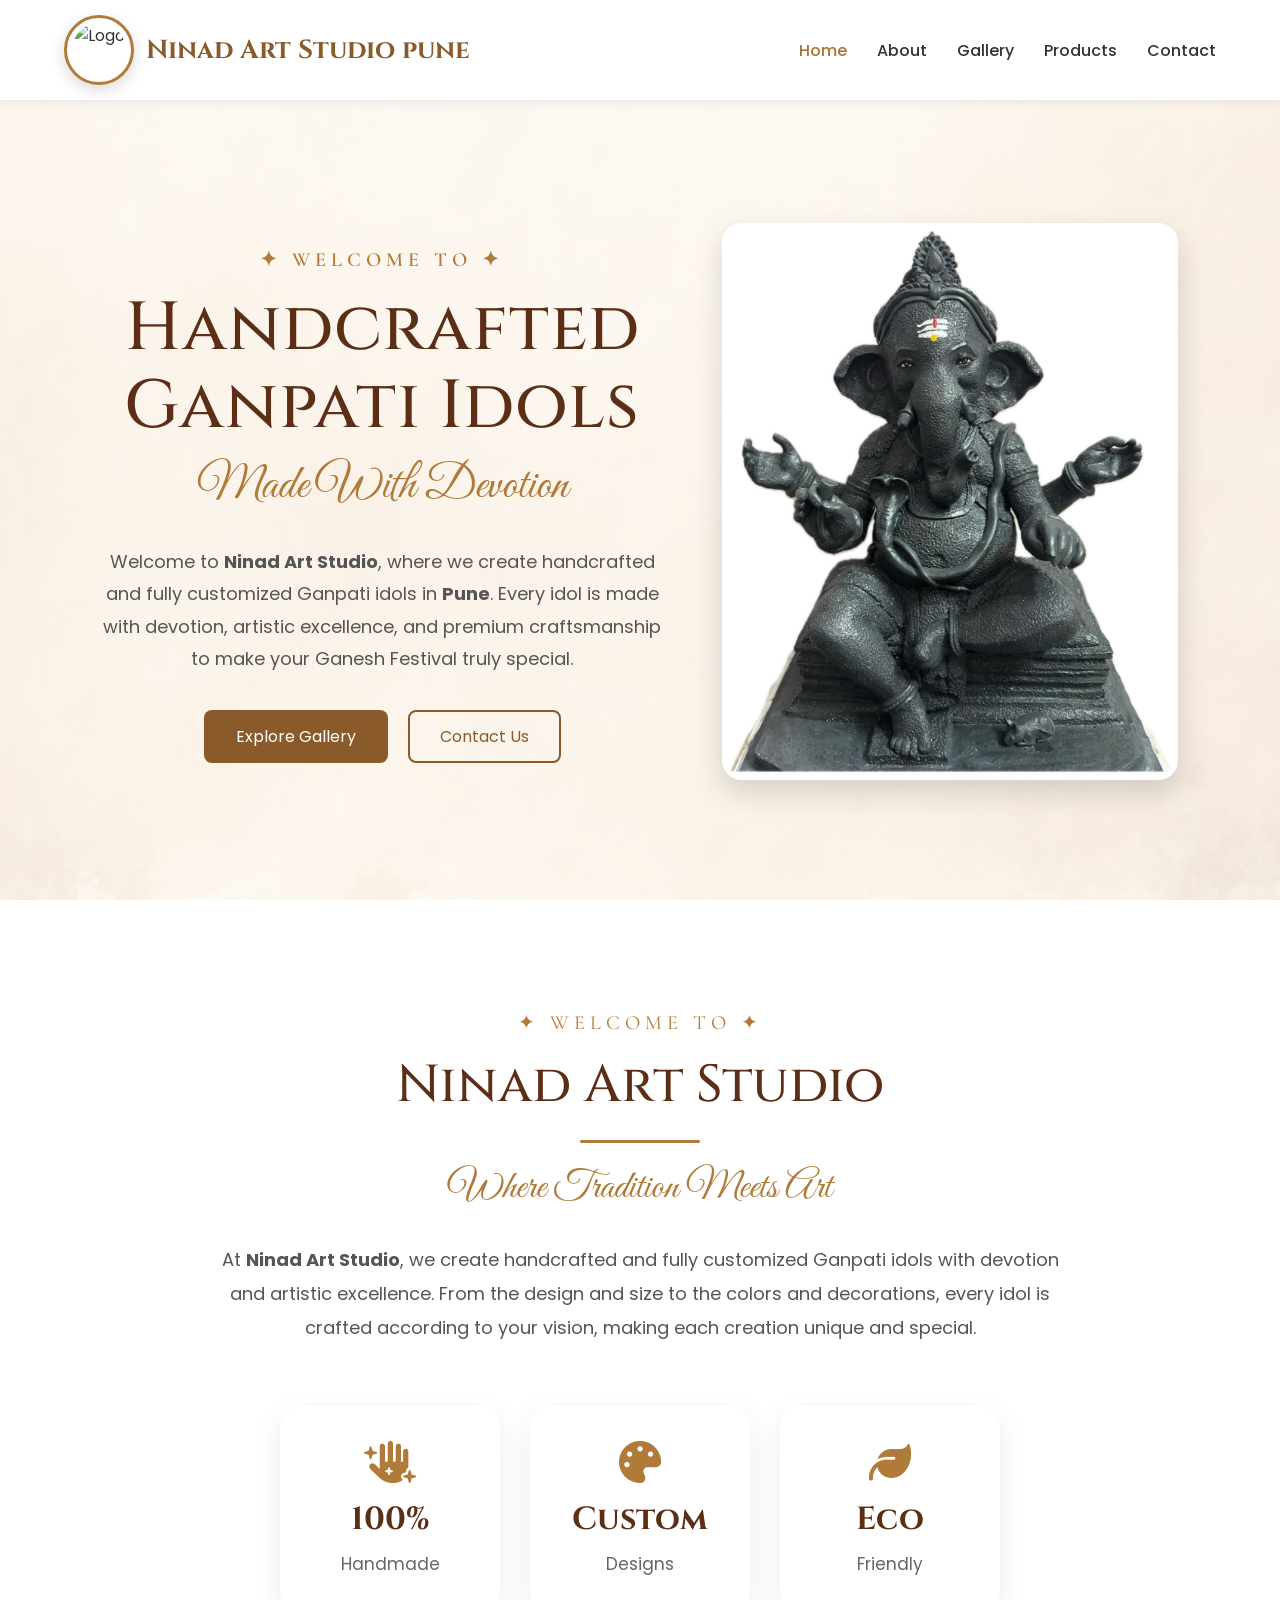
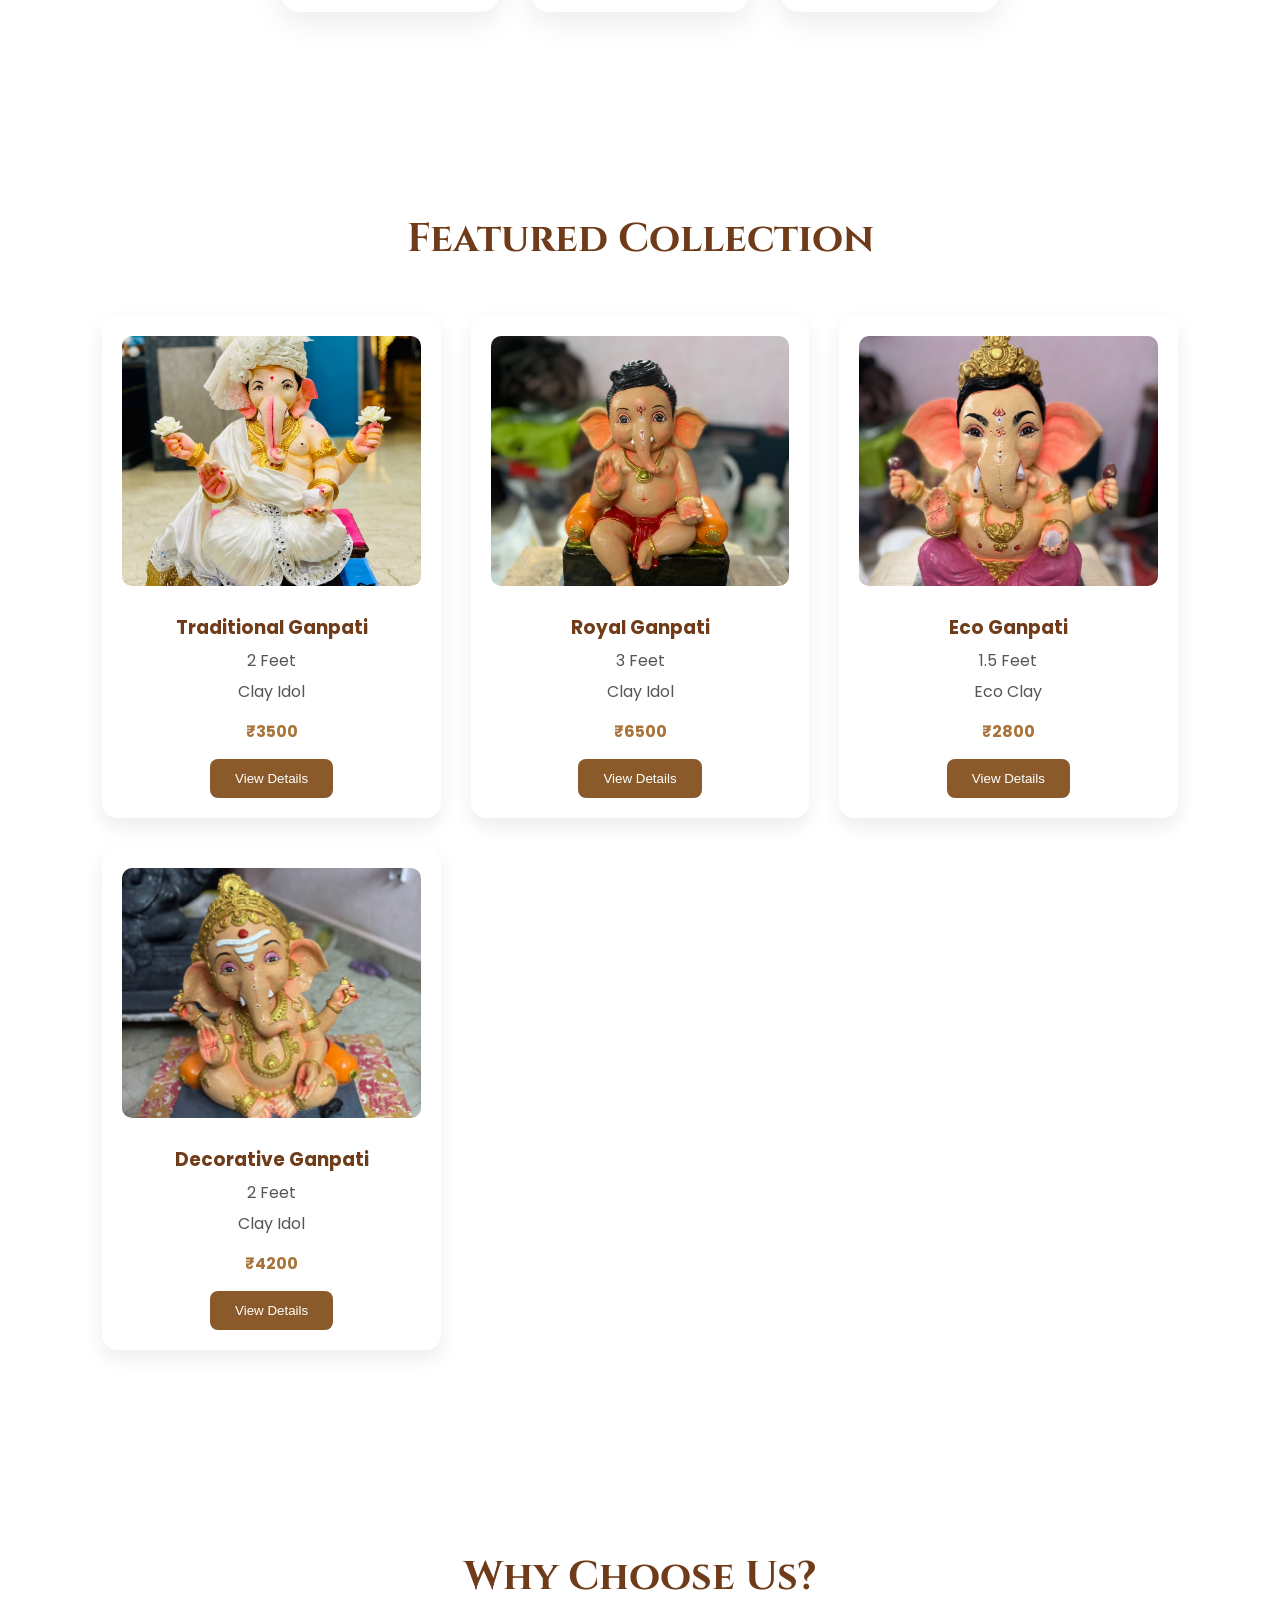
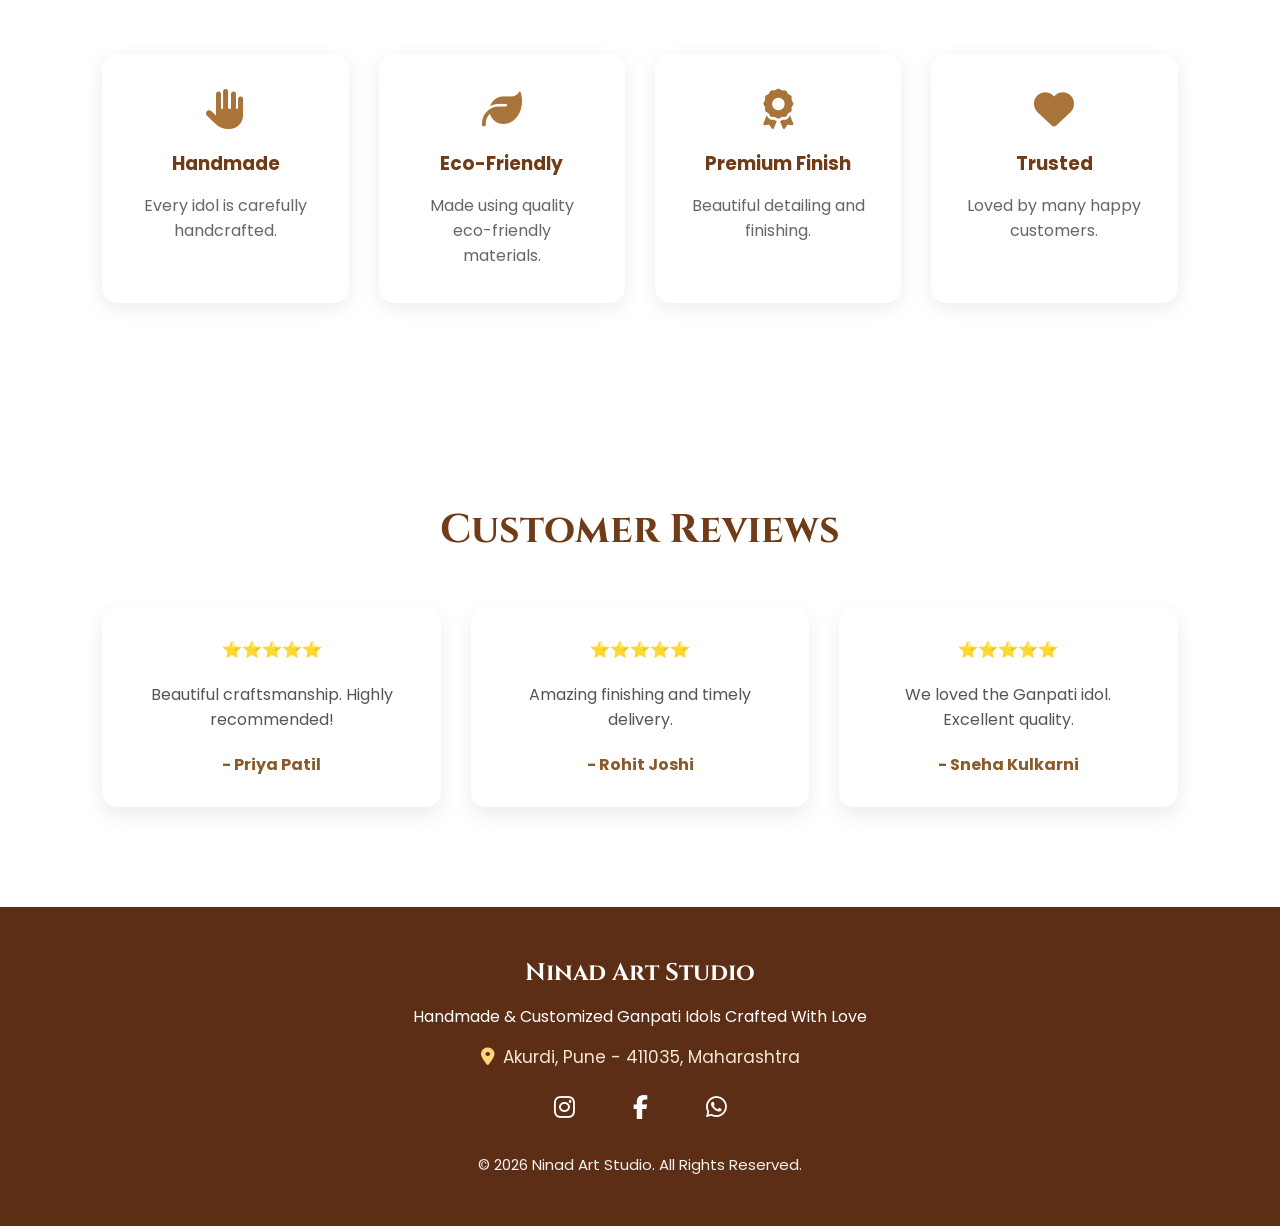
==== index.html @ f3a84b20 "Initial website upload Added complete Ninad Art Studio website." ====
<!DOCTYPE html>
<html lang="en">
<head>
    <meta charset="UTF-8">
    <meta name="viewport" content="width=device-width, initial-scale=1.0">

    <title>Ninad Art Studio Pune | Handmade Ganpati Idols</title>

    <!-- CSS -->
    <link rel="stylesheet" href="css/style.css">

    <!-- Google Fonts -->
    <link href="https://fonts.googleapis.com/css2?family=Cinzel:wght@400;500;600;700;800;900&family=Cormorant+Garamond:wght@500;600&family=Great+Vibes&family=Poppins:wght@300;400;500;600&display=swap" rel="stylesheet">
    <!-- Font Awesome -->
    <link rel="stylesheet"
    href="https://cdnjs.cloudflare.com/ajax/libs/font-awesome/6.6.0/css/all.min.css">
</head>

<body>

<!-- ================= HEADER ================= -->

<header>

    <nav class="navbar">

        <div class="logo">

            <img src="images/logo.png" alt="Logo">

            <h2>Ninad Art Studio pune </h2>

        </div>

        <ul class="nav-links">

    <li><a href="index.html" class="active">Home</a></li>
    <li><a href="about.html">About</a></li>
    <li><a href="gallery.html">Gallery</a></li>
    <li><a href="collections.html">Products</a></li>
    <li><a href="contact.html">Contact</a></li>

        </ul>

    </nav>

</header>

<!-- ================= HERO ================= -->

<!-- ================= HERO ================= -->

<section class="hero">

    <!-- Left Side -->

    <div class="hero-text">

        <span class="hero-top">
            ✦ WELCOME TO ✦
        </span>

        <h1>
            Handcrafted <br>
            Ganpati Idols
        </h1>

        <h2>
            Made With Devotion
        </h2>

        <p>
            Welcome to <strong>Ninad Art Studio</strong>, where we create
            handcrafted and fully customized Ganpati idols in
            <strong>Pune</strong>. Every idol is made with devotion,
            artistic excellence, and premium craftsmanship to make your
            Ganesh Festival truly special.
      </p>

        <div class="hero-buttons">

            <a href="gallery.html" class="btn">
                Explore Gallery
            </a>

            <a href="contact.html" class="btn-outline">
                Contact Us
            </a>

        </div>

    </div>

    <!-- Right Side -->

    <div class="hero-image">

        <img src="images/hero.jpg" alt="Handmade Ganpati">

    </div>

</section>

<!-- ================= WELCOME ================= -->

<!-- ================= WELCOME SECTION ================= -->

<section class="welcome">

    <p class="section-tag">
        ✦ WELCOME TO ✦
    </p>

    <h2>Ninad Art Studio</h2>

    <div class="divider"></div>

    <h3>Where Tradition Meets Art</h3>

    <p class="welcome-text">

        At <strong>Ninad Art Studio</strong>, we create handcrafted and fully customized
        Ganpati idols with devotion and artistic excellence. From the design and size
        to the colors and decorations, every idol is crafted according to your vision,
        making each creation unique and special.

    </p>

    <div class="welcome-boxes">

        <div class="box">

            <i class="fa-solid fa-hand-sparkles"></i>

            <h4>100%</h4>

            <span>Handmade</span>

        </div>

        <div class="box">

            <i class="fa-solid fa-palette"></i>

            <h4>Custom</h4>

            <span>Designs</span>

        </div>

        <div class="box">

            <i class="fa-solid fa-leaf"></i>

            <h4>Eco</h4>

            <span>Friendly</span>

        </div>

    </div>

</section>
<!-- ================= FEATURED PRODUCTS ================= -->

<section class="products">

    <h2>Featured Collection</h2>

    <div class="product-container">

        <!-- Card 1 -->

        <div class="card">

            <img src="images/product1.jpg">

            <h3>Traditional Ganpati</h3>

            <p>2 Feet</p>

            <p>Clay Idol</p>

            <h4>₹3500</h4>

            <button>View Details</button>

        </div>

        <!-- Card 2 -->

        <div class="card">

            <img src="images/product2.jpg">

            <h3>Royal Ganpati</h3>

            <p>3 Feet</p>

            <p>Clay Idol</p>

            <h4>₹6500</h4>

            <button>View Details</button>

        </div>

        <!-- Card 3 -->

        <div class="card">

            <img src="images/product3.jpg">

            <h3>Eco Ganpati</h3>

            <p>1.5 Feet</p>

            <p>Eco Clay</p>

            <h4>₹2800</h4>

            <button>View Details</button>

        </div>

        <!-- Card 4 -->

        <div class="card">

            <img src="images/product4.jpg">

            <h3>Decorative Ganpati</h3>

            <p>2 Feet</p>

            <p>Clay Idol</p>

            <h4>₹4200</h4>

            <button>View Details</button>

        </div>

    </div>

</section>

<!-- ================= WHY CHOOSE US ================= -->

<section class="features">

    <h2>Why Choose Us?</h2>

    <div class="feature-container">

        <div class="feature-box">

            <i class="fa-solid fa-hand"></i>

            <h3>Handmade</h3>

            <p>Every idol is carefully handcrafted.</p>

        </div>

        <div class="feature-box">

            <i class="fa-solid fa-leaf"></i>

            <h3>Eco-Friendly</h3>

            <p>Made using quality eco-friendly materials.</p>

        </div>

        <div class="feature-box">

            <i class="fa-solid fa-award"></i>

            <h3>Premium Finish</h3>

            <p>Beautiful detailing and finishing.</p>

        </div>

        <div class="feature-box">

            <i class="fa-solid fa-heart"></i>

            <h3>Trusted</h3>

            <p>Loved by many happy customers.</p>

        </div>

    </div>

</section>

<!-- ================= REVIEWS ================= -->

<section class="reviews">

    <h2>Customer Reviews</h2>

    <div class="review-container">

        <div class="review-card">

            ⭐⭐⭐⭐⭐

            <p>

                Beautiful craftsmanship.
                Highly recommended!

            </p>

            <h4>- Priya Patil</h4>

        </div>

        <div class="review-card">

            ⭐⭐⭐⭐⭐

            <p>

                Amazing finishing and timely delivery.

            </p>

            <h4>- Rohit Joshi</h4>

        </div>

        <div class="review-card">

            ⭐⭐⭐⭐⭐

            <p>

                We loved the Ganpati idol.
                Excellent quality.

            </p>

            <h4>- Sneha Kulkarni</h4>

        </div>

    </div>

</section>

<!-- ================= FOOTER ================= -->

<footer>

    <h2>Ninad Art Studio</h2>

    <p>
        Handmade & Customized Ganpati Idols Crafted With Love
    </p>

    <p class="footer-location">
        <i class="fa-solid fa-location-dot"></i>
        Akurdi, Pune - 411035, Maharashtra
    </p>

    <div class="social">

        <a href="#"><i class="fab fa-instagram"></i></a>

        <a href="#"><i class="fab fa-facebook-f"></i></a>

        <a href="https://wa.me/91YOURNUMBER">
            <i class="fab fa-whatsapp"></i>
        </a>

    </div>

    <p class="copyright">
        © 2026 Ninad Art Studio. All Rights Reserved.
    </p>

</footer>

<script src="js/script.js"></script>

</body>
</html>
---- css/style.css ----
/* ===========================
   GOOGLE FONTS & RESET
=========================== */

*{
    margin:0;
    padding:0;
    box-sizing:border-box;
}

html{
    scroll-behavior:smooth;
}

body{

    margin:0;
    padding:0;

    font-family:'Poppins',sans-serif;

    background-image:
    linear-gradient(
    rgba(255,250,245,0.82),
    rgba(255,250,245,0.82)),
    url("../images/hero-bg.jpg");

    background-size:cover;

    background-position:center;

    background-repeat:no-repeat;

    background-attachment:fixed;

    color:#333;

}

/* ===========================
        NAVIGATION BAR
=========================== */

header{
    width:100%;
    background:#fff;
    position:sticky;
    top:0;
    z-index:1000;
    box-shadow:0 2px 10px rgba(0,0,0,0.08);
}

.navbar{
    width:90%;
    margin:auto;
    display:flex;
    justify-content:space-between;
    align-items:center;
    padding:15px 0;
}

.logo{
    display:flex;
    align-items:center;
    gap:12px;
}

.logo img{

    width:70px;
    height:70px;

    border-radius:50%;

    object-fit:cover;

    background:#ffffff;

    border:3px solid #B07A38;

    padding:5px;

    box-shadow:0 5px 15px rgba(0,0,0,0.15);

}

.logo h2{
    font-family:'Cinzel',serif;
    color:#8B5A2B;
    font-size:26px;
}

.nav-links{
    list-style:none;
    display:flex;
    gap:30px;
}

.nav-links a{
    text-decoration:none;
    color:#333;
    font-weight:500;
    transition:.3s;
}

.nav-links a:hover,
.nav-links .active{
    color:#A8743A;
}

/* ===========================
        HERO SECTION
=========================== */

.hero{

    background:transparent;

    display:flex;

    justify-content:space-between;

    align-items:center;

    gap:60px;

    padding:90px 8%;

    min-height:90vh;

}

.hero-text{

    max-width:600px;

}

.hero-top{

    display:block;

    text-align:center;

    font-family:'Cormorant Garamond', serif;

    font-size:20px;

    letter-spacing:5px;

    color:#B07A38;

    margin-bottom:18px;

    text-transform:uppercase;

    font-weight:600;

}

.hero-text h1{
    font-family: 'Cinzel', serif;
    font-size: 68px;
    font-weight: 500;      /* Bold */
    line-height: 1.15;
    letter-spacing: 1px;
    color: #5C2E16;
    text-align: center;
    margin: 10px 0;
}

.hero-text h2{

    text-align:center;

    font-family:'Great Vibes', cursive;

    font-size:48px;

    font-weight:400;

    color:#B07A38;

    margin-bottom:30px;

}

.hero-text p{

    font-family:'Poppins', sans-serif;

    font-size:18px;

    line-height:1.8;

    color:#555;

    max-width:560px;

    margin:0 auto 35px;

    text-align:center;

}

.hero-image{
    flex:1;
    text-align:center;
}

.hero-image img{
    width:100%;
    max-width:520px;
    border-radius:20px;
    box-shadow:0 12px 30px rgba(0,0,0,0.15);
}

/* ===========================
          BUTTONS
=========================== */

.hero-buttons{

    display:flex;

    justify-content:center;

    gap:20px;

}
.btn{
    background:#8B5A2B;
    color:white;
    padding:14px 32px;
    text-decoration:none;
    border-radius:8px;
    transition:.3s;
}

.btn:hover{
    background:#A8743A;
}

.btn-outline{
    border:2px solid #8B5A2B;
    color:#8B5A2B;
    padding:12px 30px;
    text-decoration:none;
    border-radius:8px;
    transition:.3s;
}

.btn-outline:hover{
    background:#8B5A2B;
    color:white;
}
/* ===========================
        WELCOME SECTION
=========================== */

/* ===========================
        WELCOME SECTION
=========================== */

.welcome{
    background: transparent;
    padding: 100px 10%;
    text-align: center;
}

.section-tag{
    font-family: 'Cormorant Garamond', serif;
    font-size: 20px;
    letter-spacing: 5px;
    color: #B07A38;
    margin-bottom: 15px;
    text-transform: uppercase;
}

.welcome h2{
    font-family: 'Cinzel', serif;
    font-size: 52px;
    font-weight:500;
    color: #5C2E16;
    margin-bottom: 15px;
}

.divider{
    width: 120px;
    height: 3px;
    background: #B07A38;
    margin: 20px auto;
    border-radius: 50px;
}

.welcome h3{
    font-family: 'Great Vibes', cursive;
    font-size: 40px;
     font-weight:500;
    color: #B07A38;
    margin-bottom: 30px;
}

.welcome-text{
    max-width: 850px;
    margin: auto;
    font-size: 18px;
    line-height: 1.9;
    color: #555;
}

/* BOXES */

.welcome-boxes{
    display: flex;
    justify-content: center;
    gap: 30px;
    flex-wrap: wrap;
    margin-top: 60px;
}

.box{
    width: 220px;
    background: white;
    padding: 35px 20px;
    border-radius: 20px;
    box-shadow: 0 10px 30px rgba(0,0,0,.08);
    transition: .3s;
}

.box:hover{
    transform: translateY(-8px);
}

.box i{
    font-size: 42px;
    color: #B07A38;
    margin-bottom: 15px;
}

.box h4{
    font-family: 'Cinzel', serif;
    font-size: 32px;
    color: #5C2E16;
    margin-bottom: 10px;
}

.box span{
    font-size: 17px;
    color: #666;
}
/* ===========================
      FEATURED PRODUCTS
=========================== */

.products{

    background:transparent;

    padding:100px 8%;

}
.products h2{
    text-align:center;
    font-family:'Cinzel',serif;
    font-size:40px;
    color:#6F3B18;
    margin-bottom:50px;
}

.product-container{
    display:grid;
    grid-template-columns:repeat(auto-fit,minmax(250px,1fr));
    gap:30px;
}

.card{
    background:#fff;
    border-radius:15px;
    padding:20px;
    text-align:center;
    box-shadow:0 8px 20px rgba(0,0,0,.08);
    transition:.3s;
}

.card:hover{
    transform:translateY(-10px);
}

.card img{
    width:100%;
    height:250px;
    object-fit:cover;
    border-radius:10px;
}

.card h3{
    margin-top:20px;
    color:#6F3B18;
}

.card p{
    color:#555;
    margin:6px 0;
}

.card h4{
    color:#A8743A;
    margin:15px 0;
}

.card button{
    background:#8B5A2B;
    color:white;
    border:none;
    padding:12px 25px;
    border-radius:8px;
    cursor:pointer;
    transition:.3s;
}

.card button:hover{
    background:#A8743A;
}
/* ===========================
       WHY CHOOSE US
=========================== */

.features{

    background:transparent;

    padding:100px 8%;

}

.features h2{
    text-align:center;
    font-family:'Cinzel',serif;
    font-size:40px;
    color:#6F3B18;
    margin-bottom:50px;
}

.feature-container{
    display:grid;
    grid-template-columns:repeat(auto-fit,minmax(220px,1fr));
    gap:30px;
}

.feature-box{
    background:white;
    padding:35px;
    text-align:center;
    border-radius:15px;
    box-shadow:0 5px 20px rgba(0,0,0,.08);
    transition:.3s;
}

.feature-box:hover{
    transform:translateY(-8px);
}

.feature-box i{
    font-size:40px;
    color:#A8743A;
    margin-bottom:20px;
}

.feature-box h3{
    color:#6F3B18;
    margin-bottom:15px;
}

.feature-box p{
    color:#666;
}
/* ===========================
      CUSTOMER REVIEWS
=========================== */

.reviews{

    background:transparent;

    padding:100px 8%;

}

.reviews h2{
    text-align:center;
    font-family:'Cinzel',serif;
    font-size:40px;
    color:#6F3B18;
    margin-bottom:50px;
}

.review-container{
    display:grid;
    grid-template-columns:repeat(auto-fit,minmax(280px,1fr));
    gap:30px;
}

.review-card{
    background:white;
    padding:30px;
    border-radius:15px;
    text-align:center;
    box-shadow:0 8px 20px rgba(0,0,0,.08);
}

.review-card p{
    margin:20px 0;
    color:#555;
}

.review-card h4{
    color:#8B5A2B;
}
/* ===========================
            FOOTER
=========================== */

footer{

    background:#5C2E16;

    color:#fff;

    padding:50px 8%;

    text-align:center;

}

footer h2{
    font-family:'Cinzel',serif;
    margin-bottom:15px;
}

.social{
    margin:25px 0;
}

.social i{
    font-size:24px;
    margin:0 15px;
    cursor:pointer;
    transition:.3s;
}

.social i:hover{
    color:#FFD700;
}

footer p{
    margin-top:15px;
}
.footer-location{

    margin-top:15px;

    font-size:17px;

    color:#F5E6D3;

    font-family:'Poppins',sans-serif;

    display:flex;

    justify-content:center;

    align-items:center;

    gap:8px;

}

.footer-location i{

    color:#FFD27D;

    font-size:18px;

}

.social a{

    color:#fff;

    text-decoration:none;

    margin:0 12px;

    transition:.3s;

}

.social a:hover{

    color:#FFD27D;

}

.copyright{

    margin-top:30px;

    font-size:15px;

    color:#f2f2f2;

}
/* ===========================
      RESPONSIVE DESIGN
=========================== */

@media(max-width:768px){

    .navbar{
        flex-direction:column;
        gap:20px;
    }

    .nav-links{
        flex-wrap:wrap;
        justify-content:center;
        gap:15px;
    }

    .hero{
        flex-direction:column;
        text-align:center;
    }

    .hero-text h1{
        font-size:38px;
    }

    .hero-btn{
        justify-content:center;
        flex-wrap:wrap;
    }

    .hero-image img{
        max-width:100%;
    }
}
.cta{

    opacity:0;

    transform:translateY(60px);

    transition:1s ease;

}

.show{

    opacity:1;

    transform:translateY(0);

}
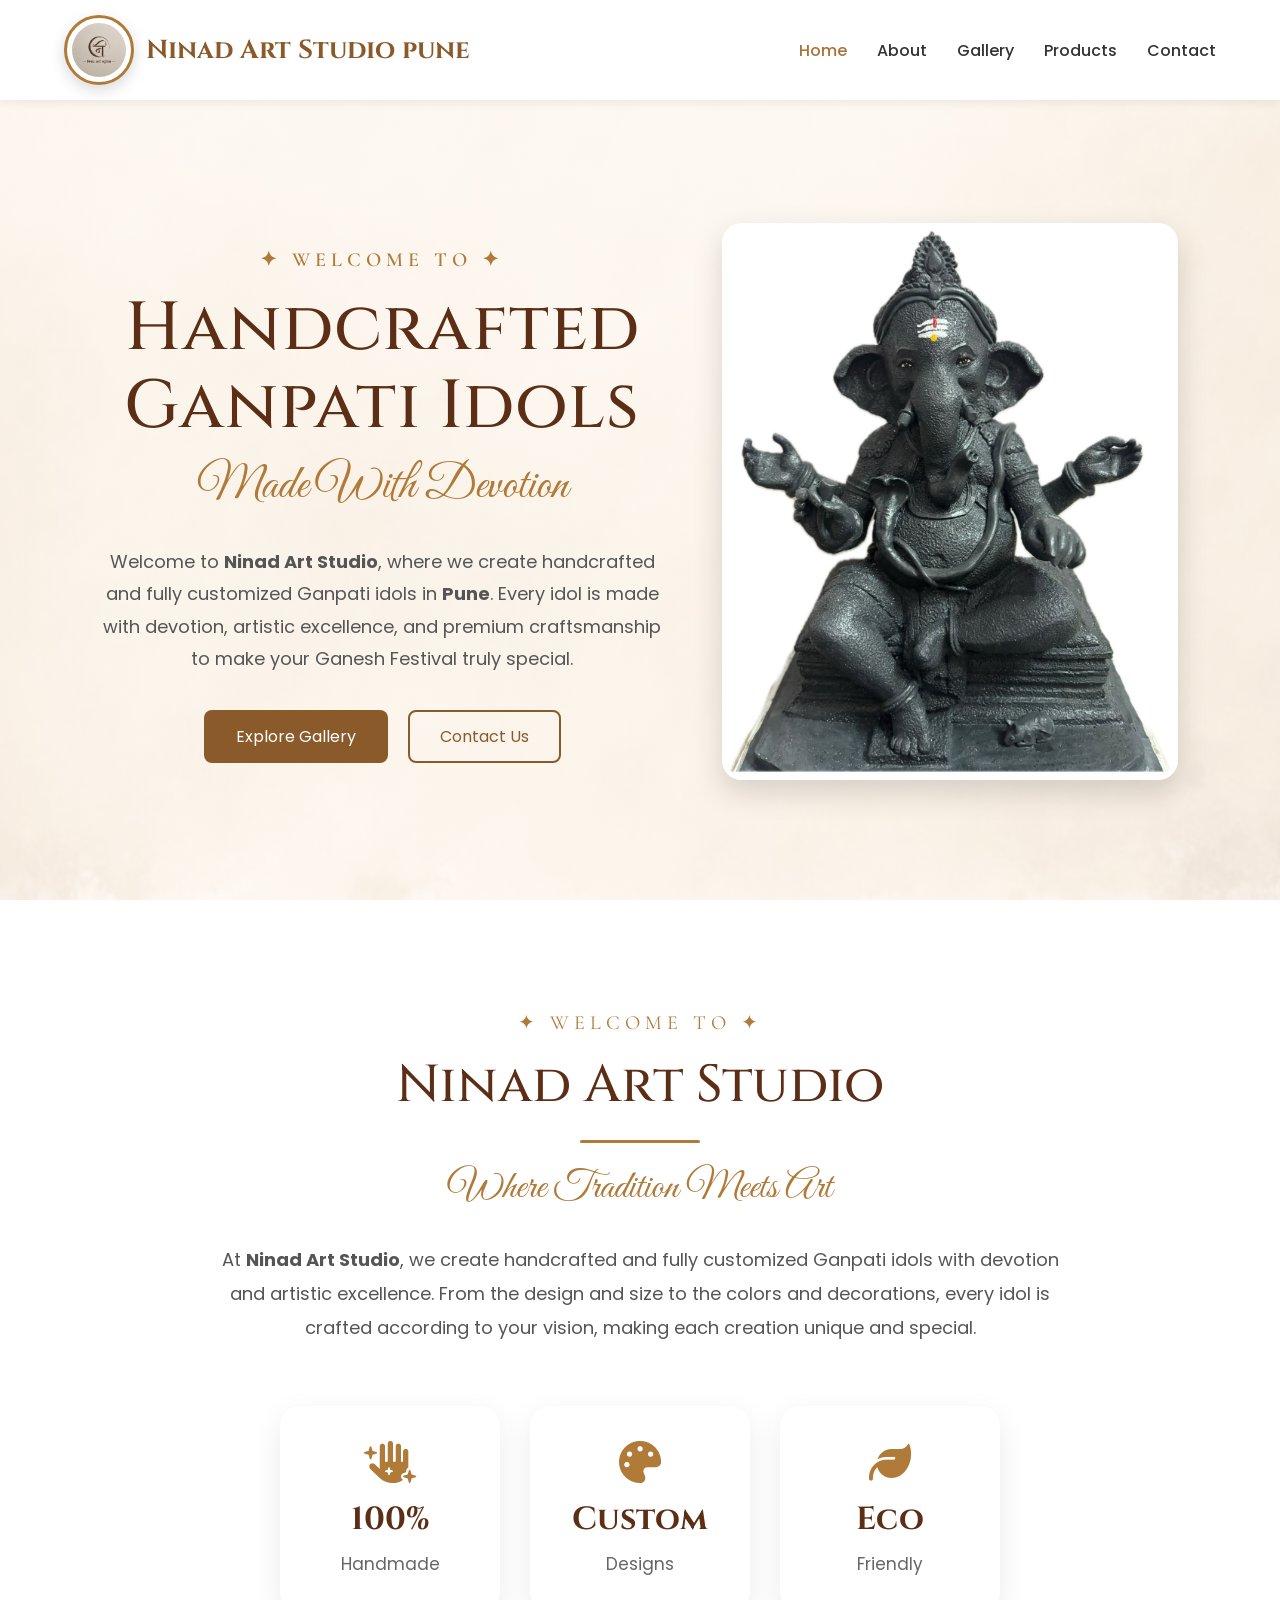
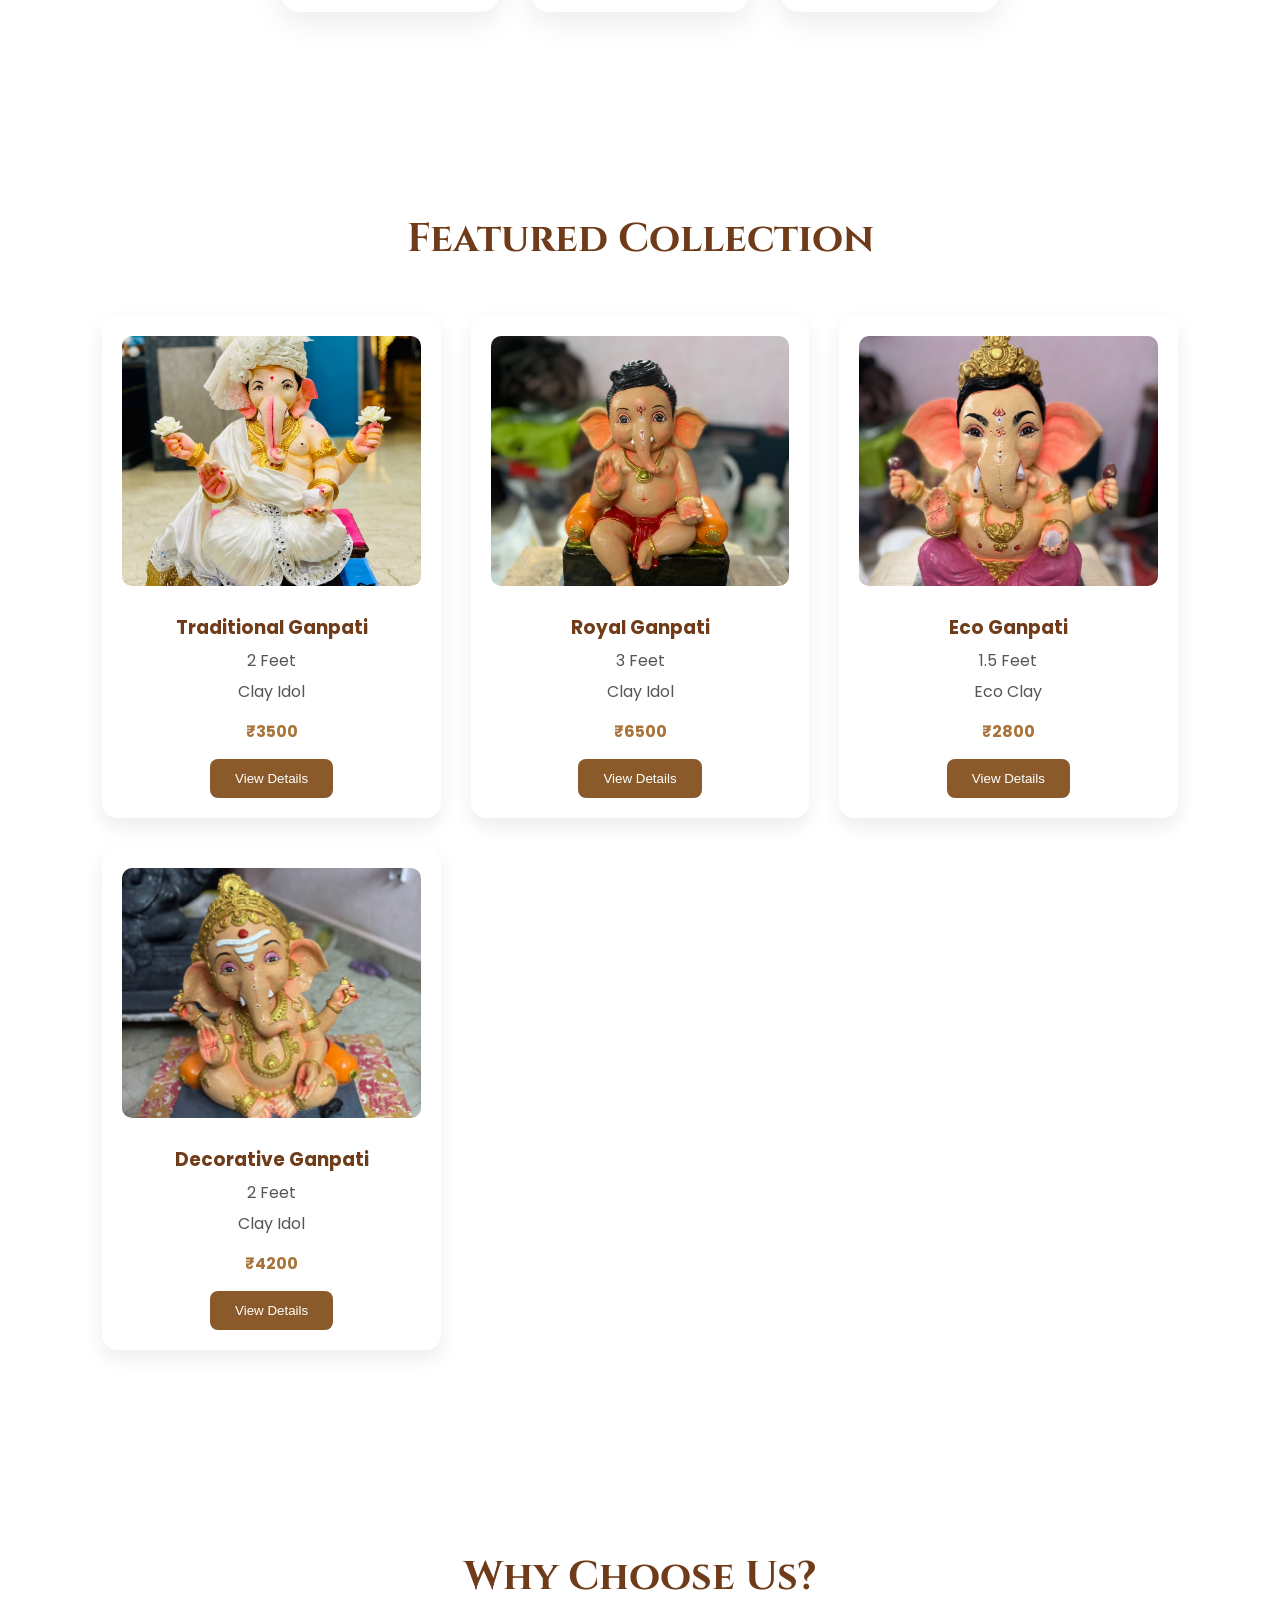
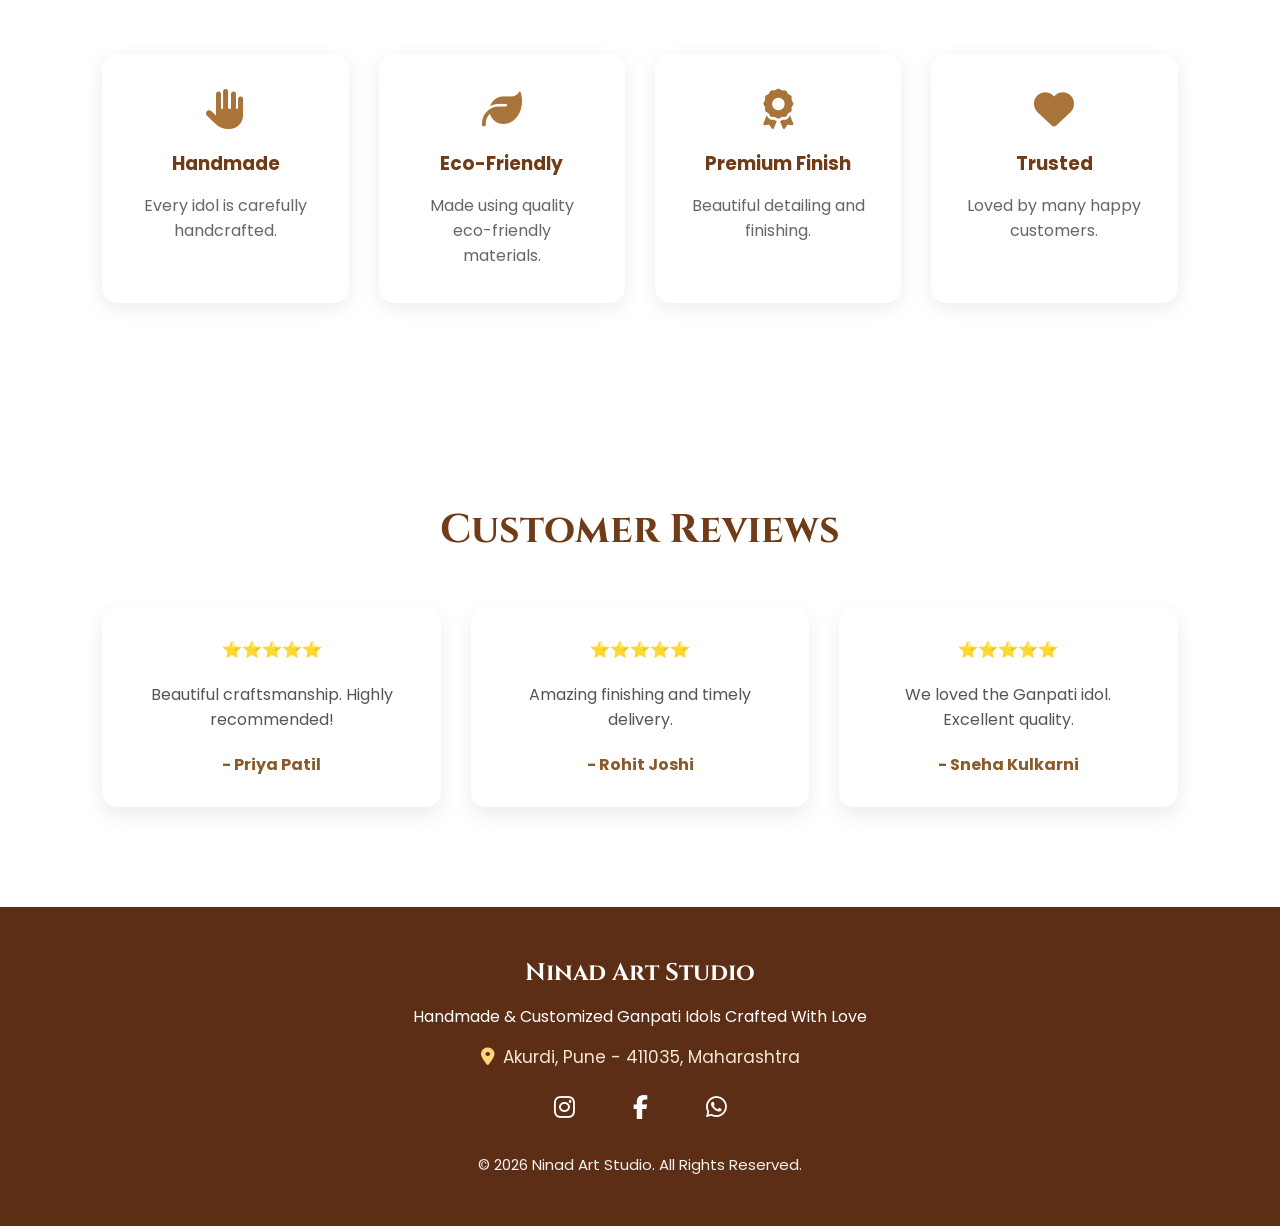
==== commit 474fe10b: "Fix logo image" ====
--- a/index.html
+++ b/index.html
@@ -26,7 +26,7 @@
 
         <div class="logo">
 
-            <img src="images/logo.png" alt="Logo">
+            <img src="images/logo.jpg" alt="Logo">
 
             <h2>Ninad Art Studio pune </h2>
 
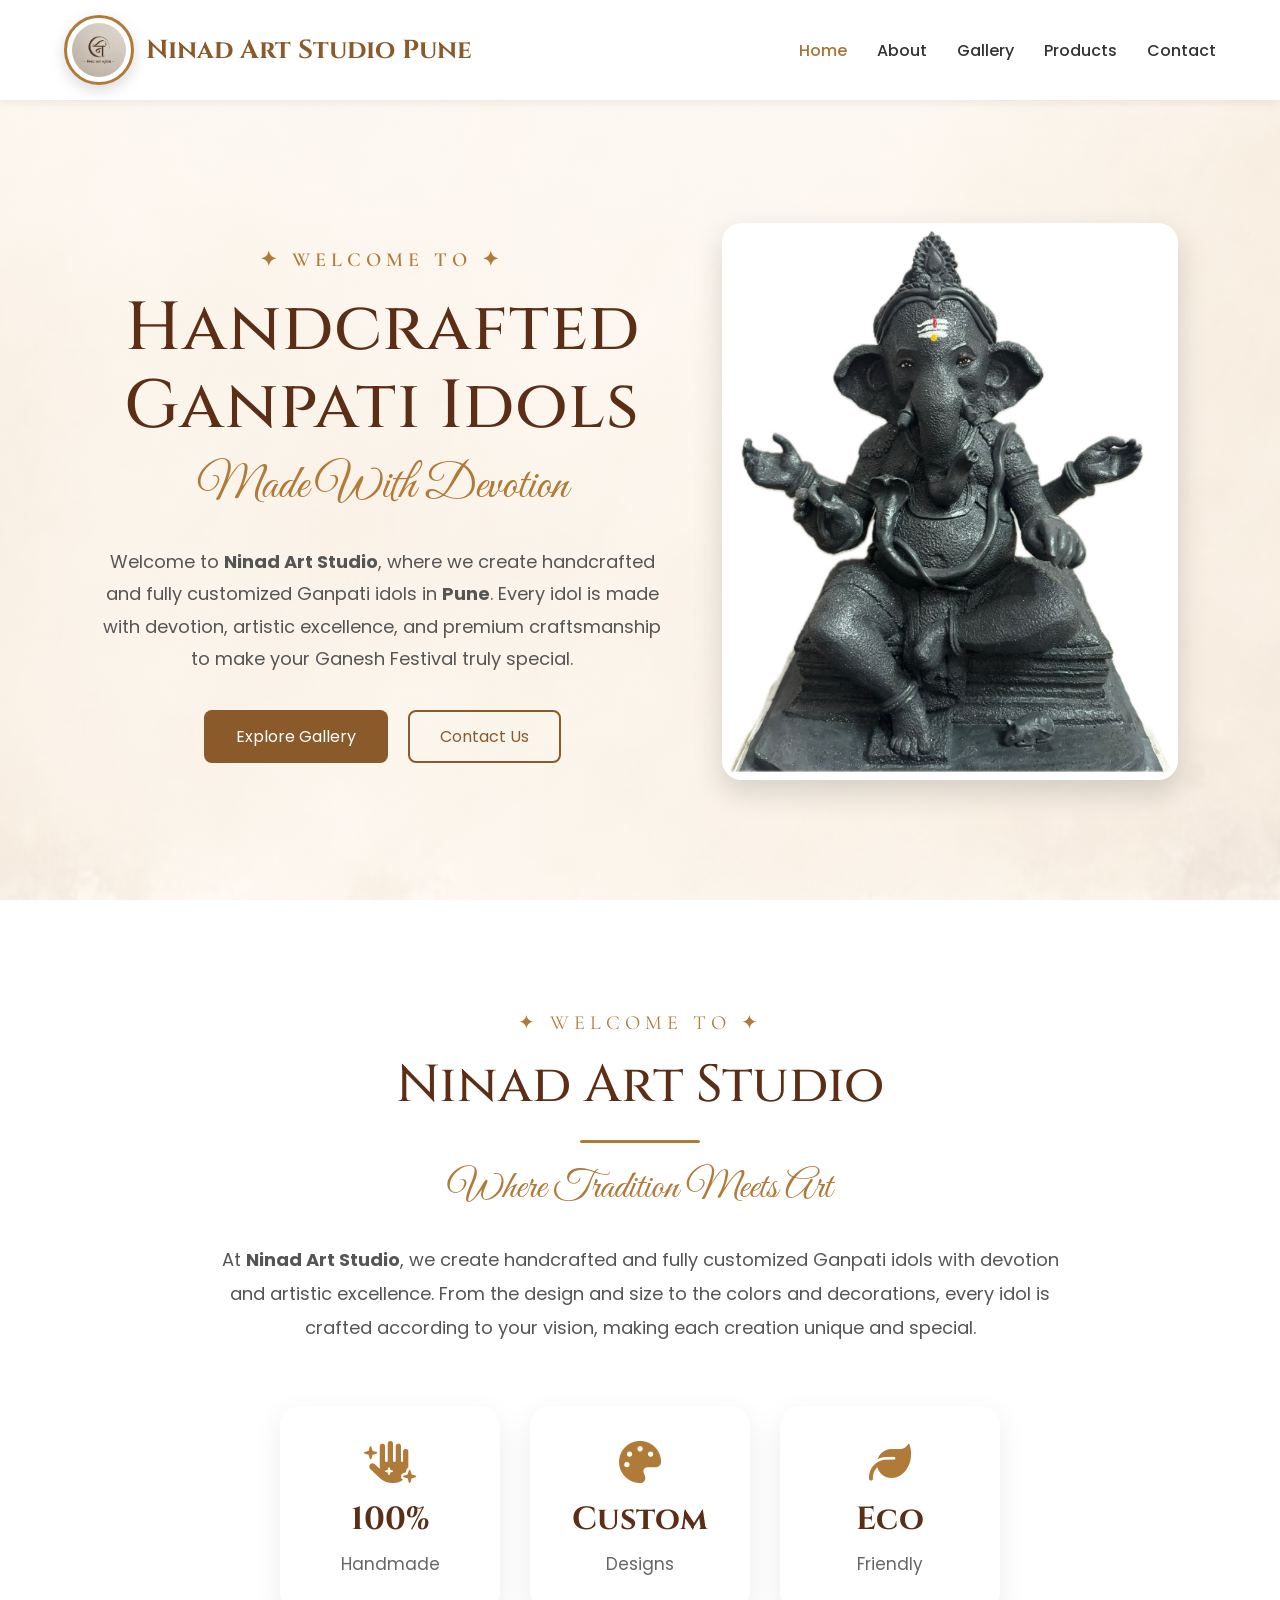
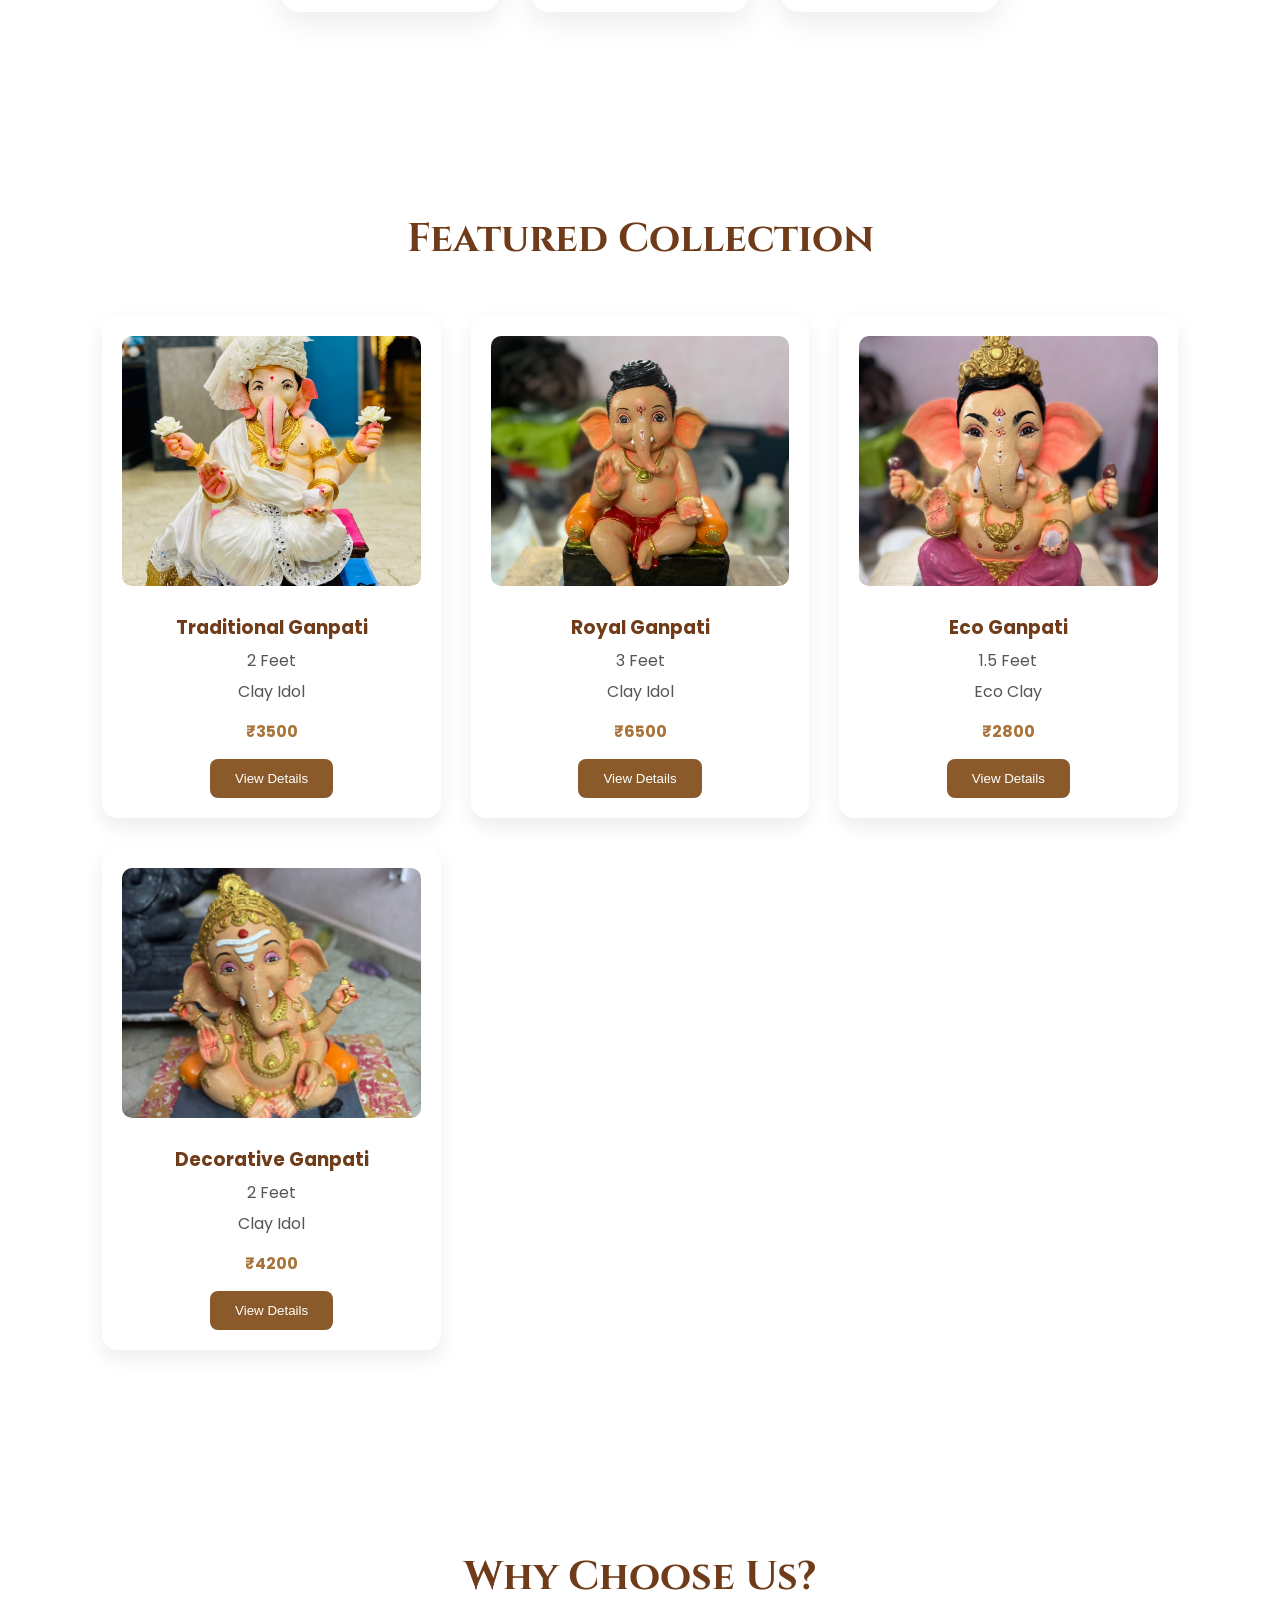
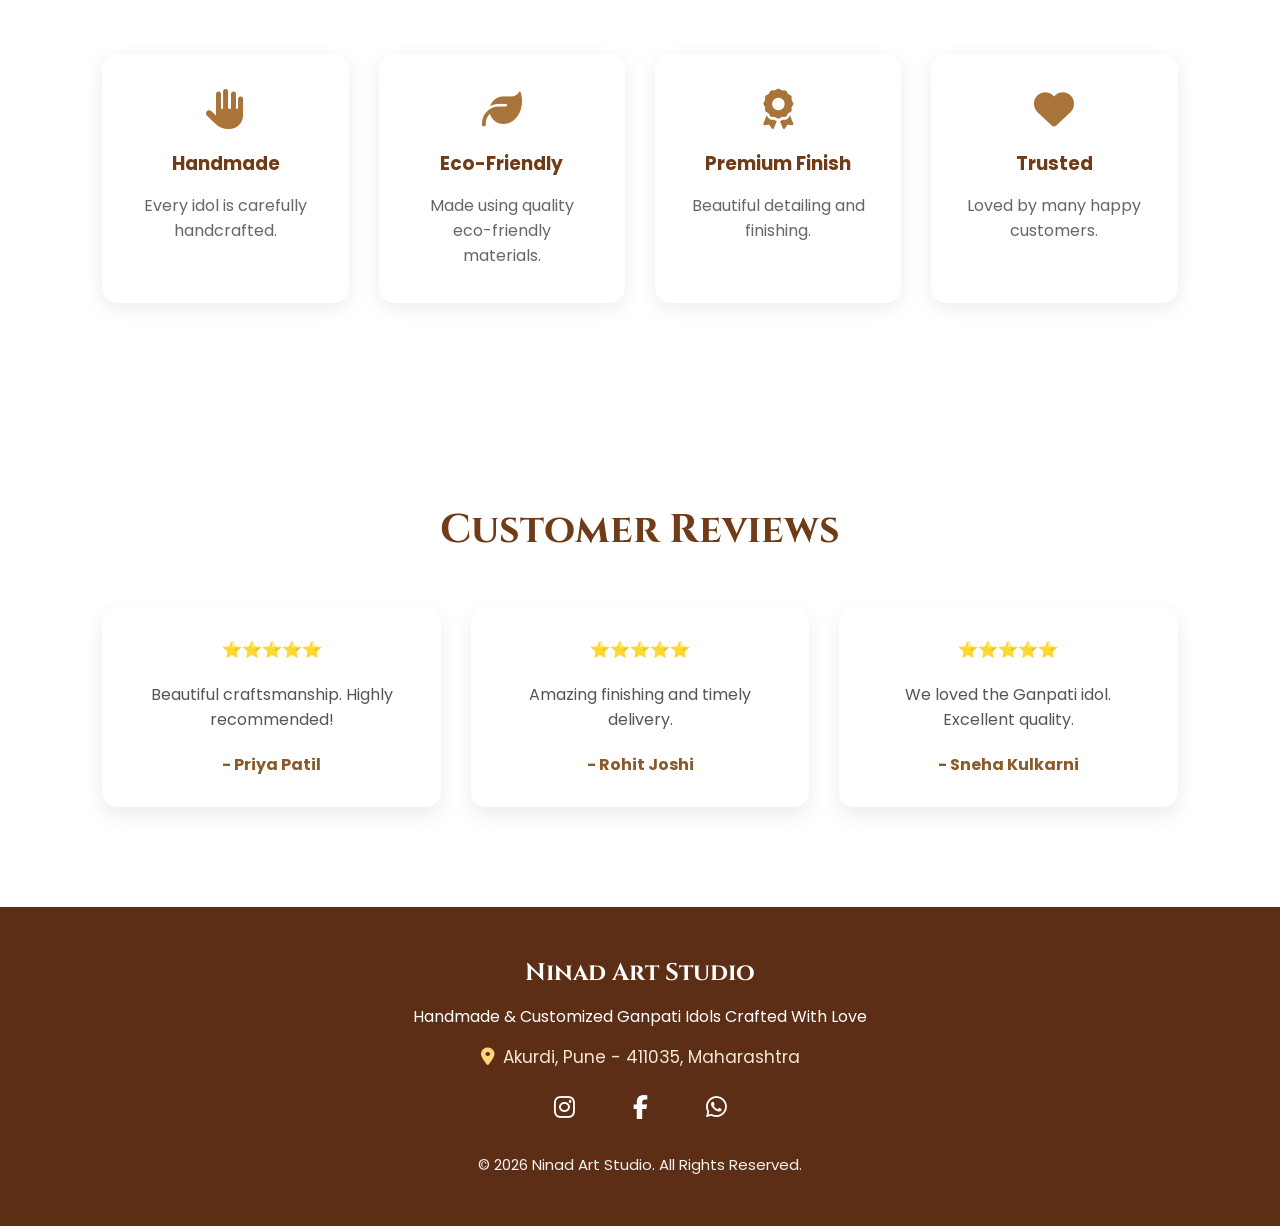
==== commit e5e6ce92: "fix navigation bar" ====
--- a/index.html
+++ b/index.html
@@ -24,25 +24,23 @@
 
     <nav class="navbar">
 
-        <div class="logo">
-
-            <img src="images/logo.jpg" alt="Logo">
-
-            <h2>Ninad Art Studio pune </h2>
-
-        </div>
-
-        <ul class="nav-links">
-
-    <li><a href="index.html" class="active">Home</a></li>
-    <li><a href="about.html">About</a></li>
-    <li><a href="gallery.html">Gallery</a></li>
-    <li><a href="collections.html">Products</a></li>
-    <li><a href="contact.html">Contact</a></li>
-
-        </ul>
-
-    </nav>
+    <div class="logo">
+        <img src="images/logo.jpg" alt="Logo">
+        <h2>Ninad Art Studio Pune</h2>
+    </div>
+
+    <!-- Hamburger button -->
+    <button class="menu-toggle" onclick="toggleMenu()">☰</button>
+
+    <ul class="nav-links" id="navLinks">
+        <li><a href="index.html">Home</a></li>
+        <li><a href="about.html">About</a></li>
+        <li><a href="gallery.html">Gallery</a></li>
+        <li><a href="collections.html">Products</a></li>
+        <li><a href="contact.html">Contact</a></li>
+    </ul>
+
+</nav>
 
 </header>
 
--- a/css/style.css
+++ b/css/style.css
@@ -663,3 +663,59 @@
     transform:translateY(0);
 
 }
+/* =========================================
+   MOBILE NAVIGATION
+   ========================================= */
+
+/* Hamburger hidden on desktop */
+.menu-toggle {
+    display: none;
+}
+
+
+/* =========================================
+   MOBILE ONLY
+   ========================================= */
+
+@media (max-width: 768px) {
+
+    .navbar {
+        position: relative;
+    }
+
+    /* Show hamburger */
+    .menu-toggle {
+        display: block;
+        background: none;
+        border: none;
+        font-size: 32px;
+        cursor: pointer;
+        color: #6b3e26;
+        padding: 8px 15px;
+    }
+
+    /* Hide navigation links initially */
+    .nav-links {
+        display: none;
+        width: 100%;
+        flex-direction: column;
+        text-align: center;
+        padding: 10px 0;
+        margin: 0;
+    }
+
+    /* Show menu when opened */
+    .nav-links.active {
+        display: flex;
+    }
+
+    .nav-links li {
+        margin: 8px 0;
+    }
+
+    .nav-links a {
+        font-size: 18px;
+        display: block;
+        padding: 8px;
+    }
+}
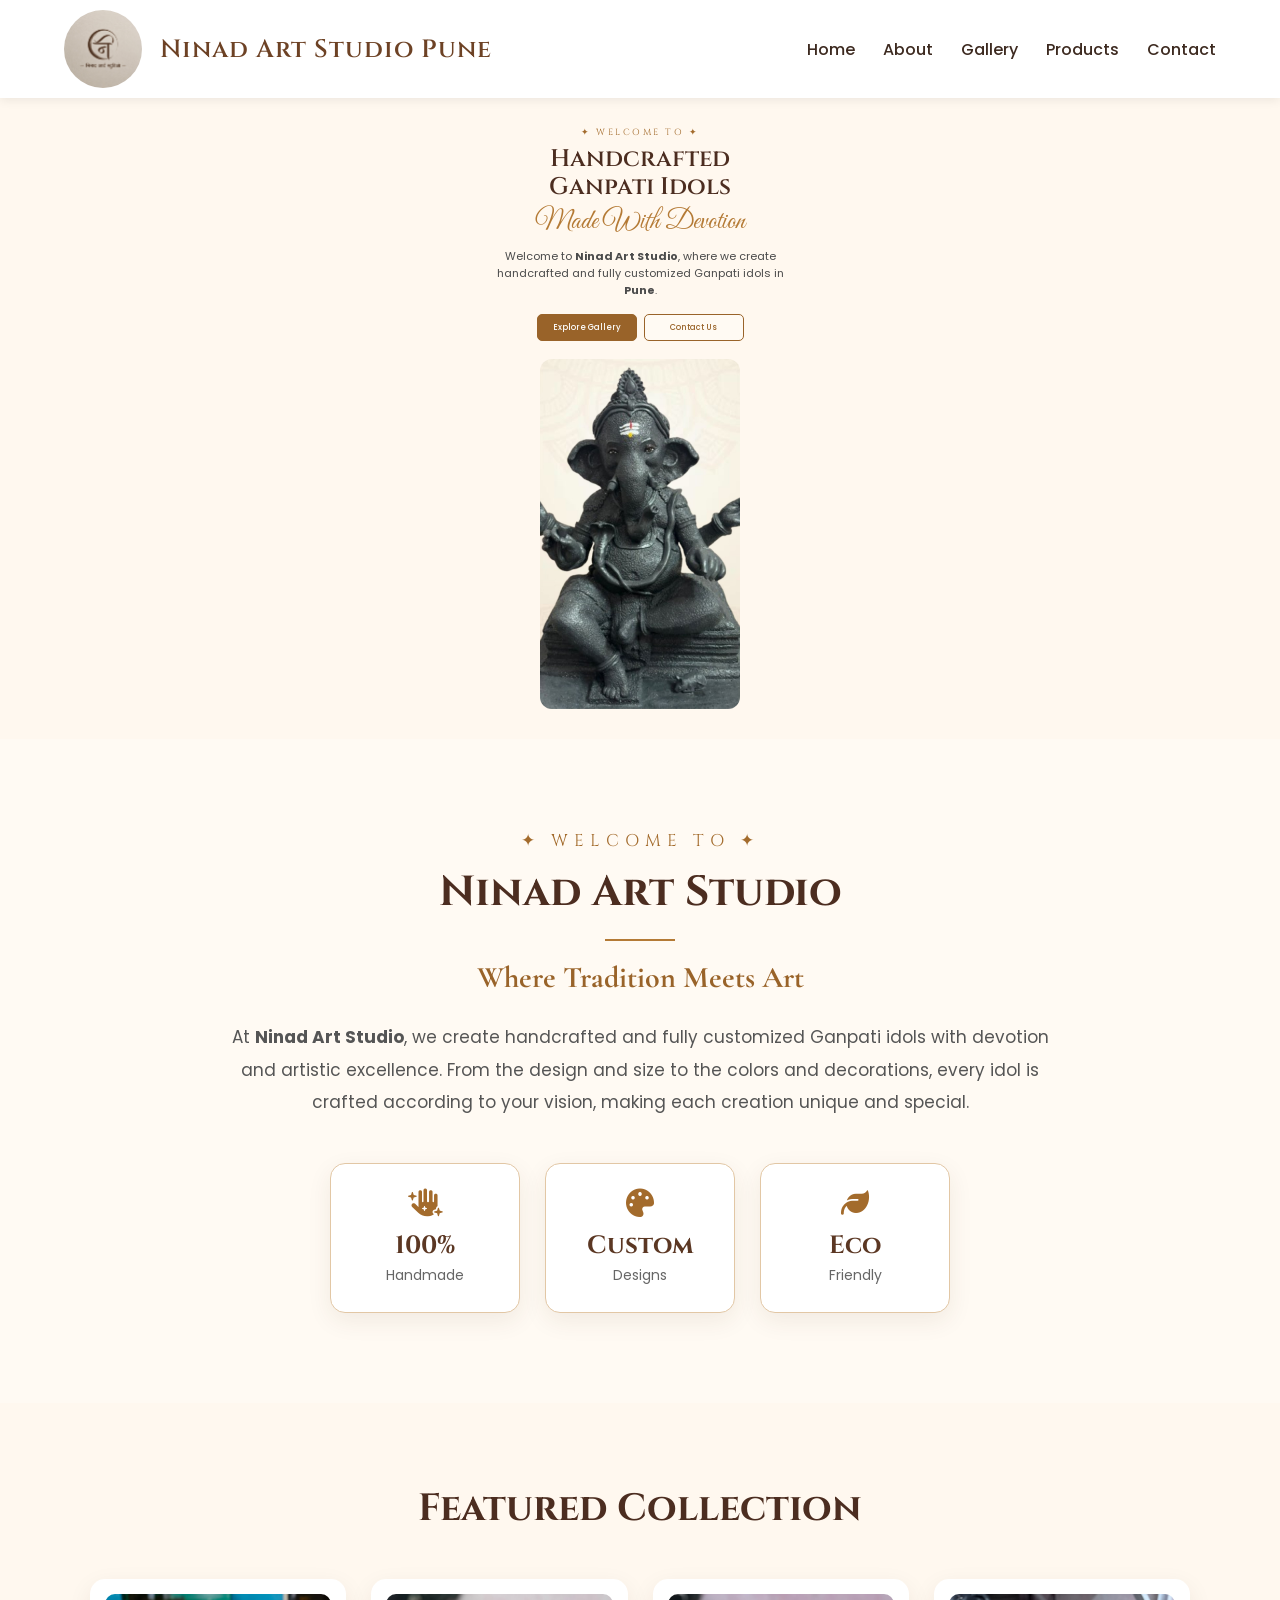
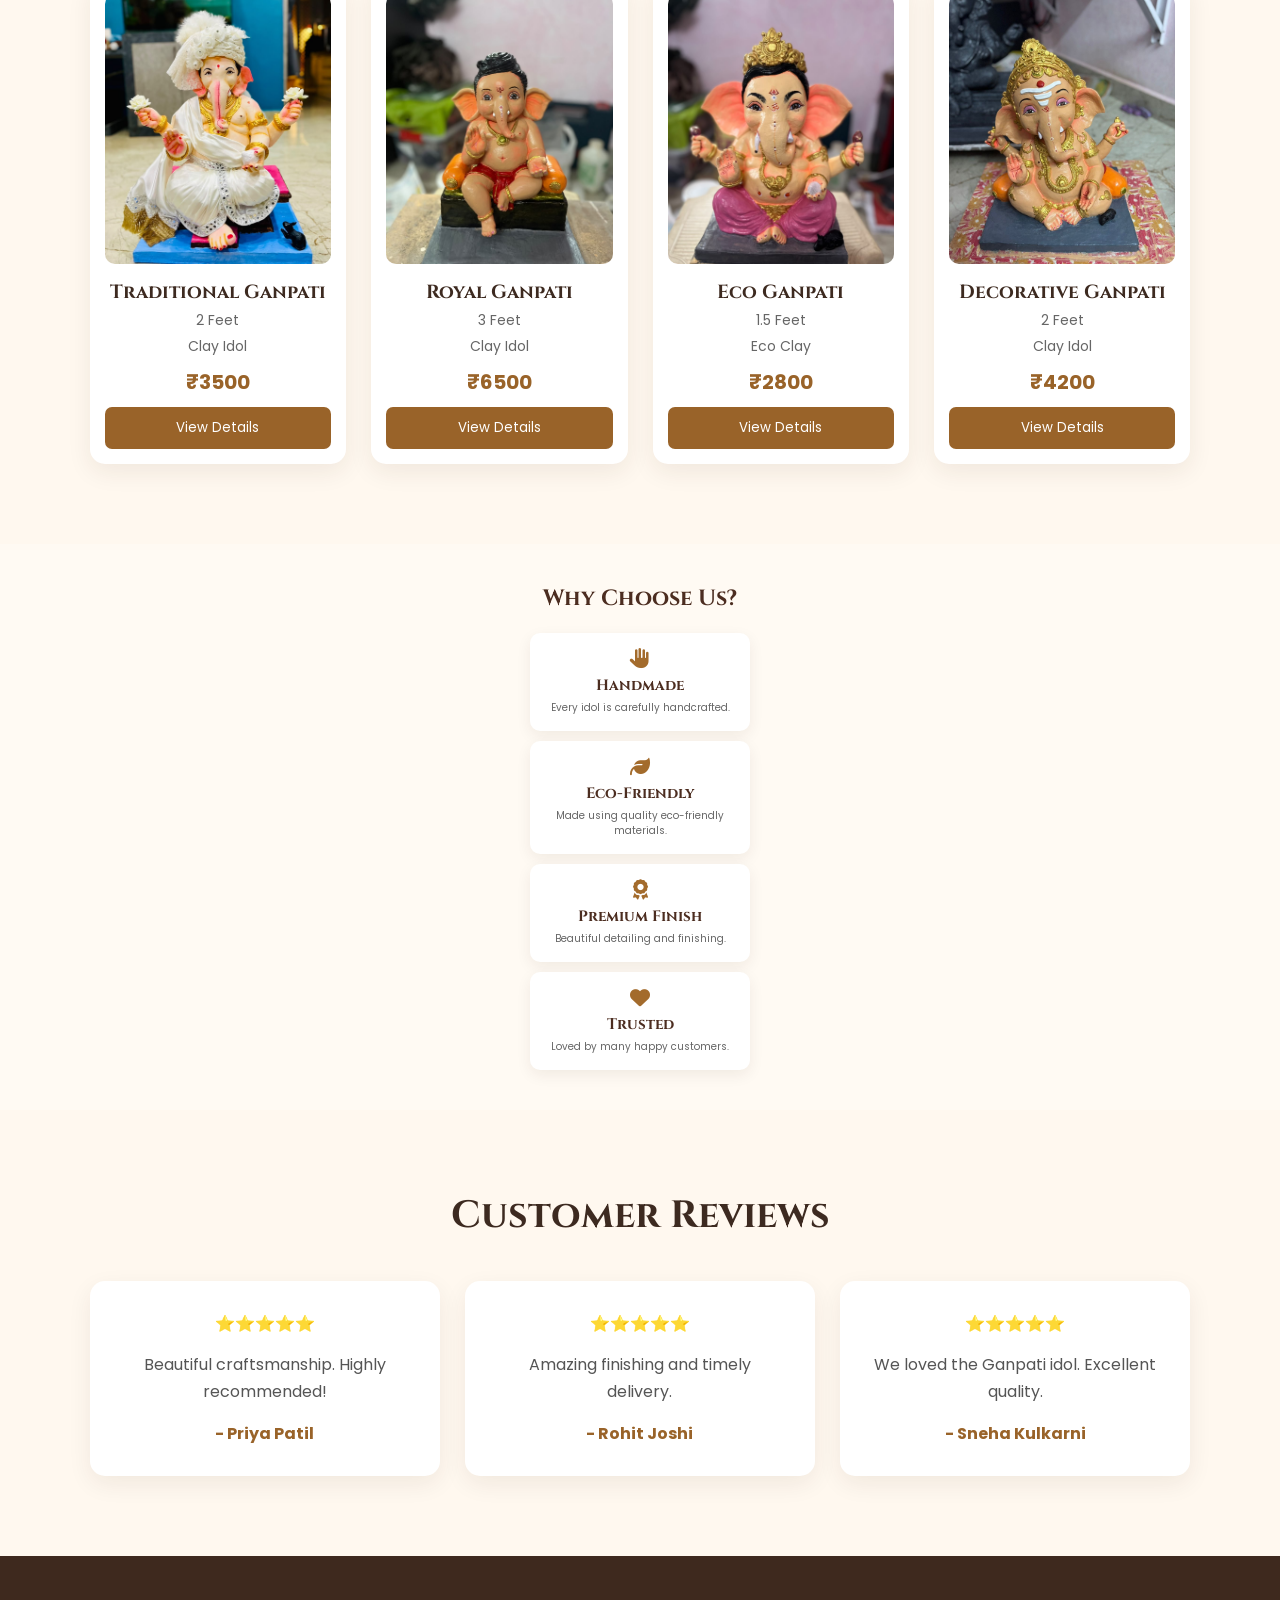
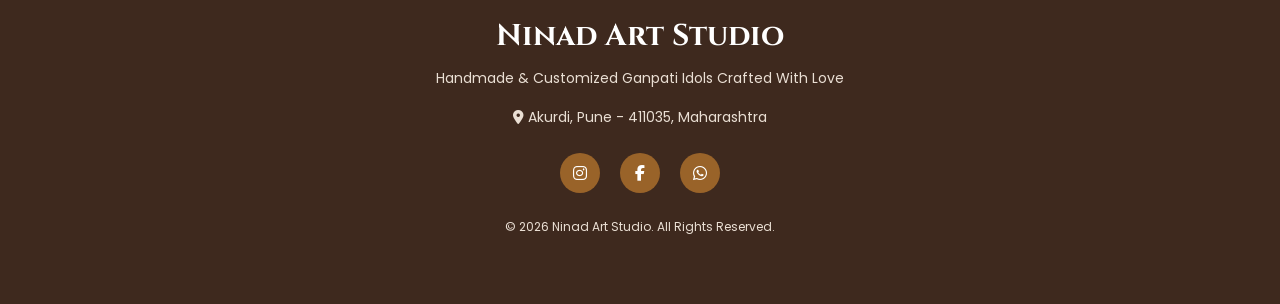
==== commit 5c680050: "updated css and html" ====
--- a/index.html
+++ b/index.html
@@ -70,9 +70,7 @@
         <p>
             Welcome to <strong>Ninad Art Studio</strong>, where we create
             handcrafted and fully customized Ganpati idols in
-            <strong>Pune</strong>. Every idol is made with devotion,
-            artistic excellence, and premium craftsmanship to make your
-            Ganesh Festival truly special.
+            <strong>Pune</strong>. 
       </p>
 
         <div class="hero-buttons">
--- a/css/style.css
+++ b/css/style.css
@@ -1,721 +1,1497 @@
-/* ===========================
-   GOOGLE FONTS & RESET
-=========================== */
-
-*{
-    margin:0;
-    padding:0;
-    box-sizing:border-box;
-}
-
-html{
-    scroll-behavior:smooth;
-}
-
-body{
-
-    margin:0;
-    padding:0;
-
-    font-family:'Poppins',sans-serif;
-
-    background-image:
-    linear-gradient(
-    rgba(255,250,245,0.82),
-    rgba(255,250,245,0.82)),
-    url("../images/hero-bg.jpg");
-
-    background-size:cover;
-
-    background-position:center;
-
-    background-repeat:no-repeat;
-
-    background-attachment:fixed;
-
-    color:#333;
-
-}
-
-/* ===========================
-        NAVIGATION BAR
-=========================== */
-
-header{
-    width:100%;
-    background:#fff;
-    position:sticky;
-    top:0;
-    z-index:1000;
-    box-shadow:0 2px 10px rgba(0,0,0,0.08);
-}
-
-.navbar{
-    width:90%;
-    margin:auto;
-    display:flex;
-    justify-content:space-between;
-    align-items:center;
-    padding:15px 0;
-}
-
-.logo{
-    display:flex;
-    align-items:center;
-    gap:12px;
-}
-
-.logo img{
-
-    width:70px;
-    height:70px;
-
-    border-radius:50%;
-
-    object-fit:cover;
-
-    background:#ffffff;
-
-    border:3px solid #B07A38;
-
-    padding:5px;
-
-    box-shadow:0 5px 15px rgba(0,0,0,0.15);
-
-}
-
-.logo h2{
-    font-family:'Cinzel',serif;
-    color:#8B5A2B;
-    font-size:26px;
-}
-
-.nav-links{
-    list-style:none;
-    display:flex;
-    gap:30px;
-}
-
-.nav-links a{
-    text-decoration:none;
-    color:#333;
-    font-weight:500;
-    transition:.3s;
-}
-
-.nav-links a:hover,
-.nav-links .active{
-    color:#A8743A;
-}
-
-/* ===========================
-        HERO SECTION
-=========================== */
-
-.hero{
-
-    background:transparent;
-
-    display:flex;
-
-    justify-content:space-between;
-
-    align-items:center;
-
-    gap:60px;
-
-    padding:90px 8%;
-
-    min-height:90vh;
-
-}
-
-.hero-text{
-
-    max-width:600px;
-
-}
-
-.hero-top{
-
-    display:block;
-
-    text-align:center;
-
-    font-family:'Cormorant Garamond', serif;
-
-    font-size:20px;
-
-    letter-spacing:5px;
-
-    color:#B07A38;
-
-    margin-bottom:18px;
-
-    text-transform:uppercase;
-
-    font-weight:600;
-
-}
-
-.hero-text h1{
+/* =========================================================
+   NINAD ART STUDIO PUNE
+   COMPLETE RESPONSIVE CSS
+   Desktop + Mobile
+   ========================================================= */
+
+
+/* =========================
+   RESET
+   ========================= */
+
+* {
+    margin: 0;
+    padding: 0;
+    box-sizing: border-box;
+}
+
+html {
+    scroll-behavior: smooth;
+}
+
+body {
+    font-family: 'Poppins', sans-serif;
+    color: #3d2a20;
+    background: #fff8ef;
+    overflow-x: hidden;
+}
+
+img {
+    max-width: 100%;
+    display: block;
+}
+
+a {
+    text-decoration: none;
+}
+
+button {
+    font-family: 'Poppins', sans-serif;
+}
+
+
+/* =========================================================
+   HEADER
+   ========================================================= */
+
+header {
+    width: 100%;
+    background: #ffffff;
+    position: relative;
+    z-index: 1000;
+}
+
+.navbar {
+    width: 100%;
+    min-height: 90px;
+    padding: 10px 5%;
+    display: flex;
+    align-items: center;
+    justify-content: space-between;
+}
+
+
+/* LOGO */
+
+.logo {
+    display: flex;
+    align-items: center;
+    gap: 18px;
+}
+
+.logo img {
+    width: 78px;
+    height: 78px;
+    object-fit: cover;
+    border-radius: 50%;
+}
+
+.logo h2 {
     font-family: 'Cinzel', serif;
-    font-size: 68px;
-    font-weight: 500;      /* Bold */
+    font-size: 25px;
+    font-weight: 600;
+    color: #6d4225;
+    letter-spacing: 1px;
+}
+
+
+/* NAVIGATION */
+
+.nav-links {
+    display: flex;
+    align-items: center;
+    gap: 28px;
+    list-style: none;
+}
+
+.nav-links a {
+    color: #3d2a20;
+    font-size: 16px;
+    font-weight: 500;
+    transition: 0.3s;
+}
+
+.nav-links a:hover {
+    color: #a36b2c;
+}
+
+
+/* HAMBURGER */
+
+.menu-toggle {
+    display: none;
+    background: transparent;
+    border: none;
+    color: #704326;
+    font-size: 30px;
+    line-height: 1;
+    cursor: pointer;
+}
+
+
+/* =========================================================
+   HERO
+   ========================================================= */
+/* =========================
+   MOBILE HERO
+   ========================= */
+
+.hero {
+    width: 100%;
+    min-height: auto;
+
+    padding: 28px 15px 30px;
+
+    display: flex;
+    flex-direction: column;
+
+    align-items: center;
+    text-align: center;
+
+    gap: 0;
+
+    background: #fff8ef;
+    overflow: hidden;
+}
+
+.hero-text {
+    width: 100%;
+    max-width: 350px;
+
+    display: flex;
+    flex-direction: column;
+    align-items: center;
+}
+
+
+/* =========================
+   HERO TOP
+   ========================= */
+
+.hero-top {
+    display: block;
+
+    margin-bottom: 8px;
+
+    font-family: 'Cinzel', serif;
+    font-size: 9px;
+
+    letter-spacing: 2.5px;
+
+    color: #a36b2c;
+}
+
+
+/* =========================
+   HERO TITLE
+   ========================= */
+
+.hero h1 {
+    font-family: 'Cinzel', serif;
+
+    font-size: 24px;
     line-height: 1.15;
-    letter-spacing: 1px;
-    color: #5C2E16;
+    font-weight: 600;
+
+    color: #4c2d20;
+
+    margin-bottom: 8px;
+}
+
+
+/* =========================
+   HERO SUBTITLE
+   ========================= */
+
+.hero h2 {
+    font-family: 'Great Vibes', cursive;
+
+    font-size: 27px;
+    font-weight: 400;
+
+    color: #b47a35;
+
+    line-height: 1;
+
+    margin-bottom: 12px;
+}
+
+
+/* =========================
+   HERO PARAGRAPH
+   ========================= */
+
+.hero-text > p {
+    width: 100%;
+    max-width: 300px;
+
+    font-size: 11px;
+    line-height: 1.55;
+
+    color: #4b4b4b;
+
+    margin-bottom: 15px;
+}
+
+
+/* =========================
+   BUTTONS
+   HORIZONTAL + SMALL
+   ========================= */
+
+.hero-buttons {
+    width: 100%;
+
+    display: flex;
+
+    flex-direction: row;
+
+    justify-content: center;
+    align-items: center;
+
+    gap: 7px;
+
+    margin-bottom: 18px;
+}
+
+.btn,
+.btn-outline {
+    width: 100px;
+    min-width: 100px;
+
+    height: 27px;
+    min-height: 27px;
+
+    padding: 3px 5px;
+
+    border-radius: 5px;
+
+    display: flex;
+
+    justify-content: center;
+    align-items: center;
+
+    font-size: 8px;
+    font-weight: 500;
+
+    line-height: 1;
+
+    transition: 0.3s;
+}
+
+
+/* FILLED BUTTON */
+
+.btn {
+    color: #ffffff;
+
+    background: #996329;
+
+    border: 1px solid #996329;
+}
+
+.btn:hover {
+    background: #7e4e20;
+}
+
+
+/* OUTLINE BUTTON */
+
+.btn-outline {
+    color: #996329;
+
+    background: #fffaf3;
+
+    border: 1px solid #996329;
+}
+
+.btn-outline:hover {
+    background: #996329;
+
+    color: #ffffff;
+}
+
+
+/* =========================
+   GANPATI IMAGE
+   BELOW BUTTONS
+   ========================= */
+
+.hero-image {
+    width: 300px;
+    max-width: 200px;
+
+    height: 350px;
+
+    margin: 0 auto;
+
+    padding: 0;
+
+    display: flex;
+
+    justify-content: center;
+    align-items: center;
+
+    overflow: hidden;
+}
+
+.hero-image img {
+    width: 300px;
+
+    height: 350px;
+
+    object-fit: cover;
+
+    object-position: center;
+
+    border-radius: 12px;
+
+    display: block;
+}
+
+/* =========================================================
+   WELCOME SECTION
+   ========================================================= */
+
+.welcome {
+    padding: 90px 8%;
     text-align: center;
-    margin: 10px 0;
-}
-
-.hero-text h2{
-
-    text-align:center;
-
-    font-family:'Great Vibes', cursive;
-
-    font-size:48px;
-
-    font-weight:400;
-
-    color:#B07A38;
-
-    margin-bottom:30px;
-
-}
-
-.hero-text p{
-
-    font-family:'Poppins', sans-serif;
-
-    font-size:18px;
-
-    line-height:1.8;
-
-    color:#555;
-
-    max-width:560px;
-
-    margin:0 auto 35px;
-
-    text-align:center;
-
-}
-
-.hero-image{
-    flex:1;
-    text-align:center;
-}
-
-.hero-image img{
-    width:100%;
-    max-width:520px;
-    border-radius:20px;
-    box-shadow:0 12px 30px rgba(0,0,0,0.15);
-}
-
-/* ===========================
-          BUTTONS
-=========================== */
-
-.hero-buttons{
-
-    display:flex;
-
-    justify-content:center;
-
-    gap:20px;
-
-}
-.btn{
-    background:#8B5A2B;
-    color:white;
-    padding:14px 32px;
-    text-decoration:none;
-    border-radius:8px;
-    transition:.3s;
-}
-
-.btn:hover{
-    background:#A8743A;
-}
-
-.btn-outline{
-    border:2px solid #8B5A2B;
-    color:#8B5A2B;
-    padding:12px 30px;
-    text-decoration:none;
-    border-radius:8px;
-    transition:.3s;
-}
-
-.btn-outline:hover{
-    background:#8B5A2B;
-    color:white;
-}
-/* ===========================
-        WELCOME SECTION
-=========================== */
-
-/* ===========================
-        WELCOME SECTION
-=========================== */
-
-.welcome{
-    background: transparent;
-    padding: 100px 10%;
-    text-align: center;
-}
-
-.section-tag{
+    background: #fffaf3;
+}
+
+.section-tag {
+    font-family: 'Cinzel', serif;
+    color: #a36b2c;
+    letter-spacing: 6px;
+    font-size: 17px;
+    margin-bottom: 12px;
+}
+
+.welcome h2 {
+    font-family: 'Cinzel', serif;
+    font-size: 42px;
+    color: #4c2d20;
+}
+
+.divider {
+    width: 70px;
+    height: 2px;
+    background: #b47a35;
+    margin: 18px auto;
+}
+
+.welcome h3 {
     font-family: 'Cormorant Garamond', serif;
-    font-size: 20px;
-    letter-spacing: 5px;
-    color: #B07A38;
-    margin-bottom: 15px;
-    text-transform: uppercase;
-}
-
-.welcome h2{
-    font-family: 'Cinzel', serif;
-    font-size: 52px;
-    font-weight:500;
-    color: #5C2E16;
-    margin-bottom: 15px;
-}
-
-.divider{
-    width: 120px;
-    height: 3px;
-    background: #B07A38;
-    margin: 20px auto;
-    border-radius: 50px;
-}
-
-.welcome h3{
-    font-family: 'Great Vibes', cursive;
-    font-size: 40px;
-     font-weight:500;
-    color: #B07A38;
-    margin-bottom: 30px;
-}
-
-.welcome-text{
+    font-size: 30px;
+    color: #996329;
+    margin-bottom: 25px;
+}
+
+.welcome-text {
     max-width: 850px;
     margin: auto;
-    font-size: 18px;
+    font-size: 17px;
     line-height: 1.9;
     color: #555;
 }
 
-/* BOXES */
-
-.welcome-boxes{
+
+/* WELCOME BOXES */
+
+.welcome-boxes {
+    margin-top: 45px;
     display: flex;
     justify-content: center;
-    gap: 30px;
-    flex-wrap: wrap;
-    margin-top: 60px;
-}
-
-.box{
+    gap: 25px;
+}
+
+.box {
+    width: 190px;
+    min-height: 150px;
+    padding: 25px 15px;
+    border-radius: 15px;
+    background: #fff;
+    border: 1px solid #e2c7a5;
+    box-shadow: 0 8px 25px rgba(80, 45, 20, 0.08);
+}
+
+.box i {
+    font-size: 28px;
+    color: #a36b2c;
+    margin-bottom: 12px;
+}
+
+.box h4 {
+    font-family: 'Cinzel', serif;
+    font-size: 25px;
+    color: #5b3723;
+}
+
+.box span {
+    font-size: 14px;
+    color: #666;
+}
+
+
+/* =========================================================
+   PRODUCTS
+   ========================================================= */
+
+.products {
+    padding: 80px 7%;
+    background: #fff8ef;
+    text-align: center;
+}
+
+.products > h2 {
+    font-family: 'Cinzel', serif;
+    font-size: 38px;
+    color: #4c2d20;
+    margin-bottom: 45px;
+}
+
+.product-container {
+    display: grid;
+    grid-template-columns: repeat(4, 1fr);
+    gap: 25px;
+}
+
+.card {
+    background: white;
+    padding: 15px;
+    border-radius: 15px;
+    overflow: hidden;
+    box-shadow: 0 8px 25px rgba(60, 35, 20, 0.08);
+}
+
+.card img {
+    width: 100%;
+    height: 270px;
+    object-fit: cover;
+    border-radius: 10px;
+}
+
+.card h3 {
+    font-family: 'Cinzel', serif;
+    margin-top: 15px;
+    font-size: 19px;
+}
+
+.card p {
+    color: #666;
+    font-size: 14px;
+    margin-top: 5px;
+}
+
+.card h4 {
+    color: #996329;
+    font-size: 20px;
+    margin: 10px;
+}
+
+.card button {
+    width: 100%;
+    padding: 11px;
+    border: none;
+    border-radius: 7px;
+    background: #996329;
+    color: white;
+    cursor: pointer;
+}
+
+
+/* =========================================================
+   FEATURES
+   ========================================================= */
+
+/* =========================
+   MOBILE FEATURES
+   ========================= */
+
+.features {
+    padding: 40px 15px;
+    text-align: center;
+    background: #fffaf3;
+}
+
+.features > h2 {
+    font-family: 'Cinzel', serif;
+    font-size: 22px;
+    margin-bottom: 20px;
+    color: #4c2d20;
+}
+
+.feature-container {
+    display: flex;
+    flex-direction: column;
+    align-items: center;
+    justify-content: center;
+    gap: 10px;
+    width: 100%;
+}
+
+.feature-box {
     width: 220px;
+    max-width: 220px;
+
+    margin: 0 auto;
+
+    padding: 16px 12px;
+
+    text-align: center;
+
+    background: #ffffff;
+    border-radius: 10px;
+
+    box-shadow: 0 5px 15px rgba(60, 35, 20, 0.07);
+}
+
+.feature-box i {
+    display: block;
+    color: #a36b2c;
+    font-size: 20px;
+    margin: 0 auto 6px;
+}
+
+.feature-box h3 {
+    font-family: 'Cinzel', serif;
+    font-size: 15px;
+    margin-bottom: 4px;
+    color: #4c2d20;
+}
+
+.feature-box p {
+    color: #666;
+    font-size: 10px;
+    line-height: 1.5;
+    margin: 0;
+}
+
+/* =========================================================
+   REVIEWS
+   ========================================================= */
+
+.reviews {
+    padding: 80px 7%;
+    background: #fff8ef;
+    text-align: center;
+}
+
+.reviews > h2 {
+    font-family: 'Cinzel', serif;
+    font-size: 38px;
+    margin-bottom: 40px;
+}
+
+.review-container {
+    display: grid;
+    grid-template-columns: repeat(3, 1fr);
+    gap: 25px;
+}
+
+.review-card {
     background: white;
-    padding: 35px 20px;
-    border-radius: 20px;
-    box-shadow: 0 10px 30px rgba(0,0,0,.08);
-    transition: .3s;
-}
-
-.box:hover{
-    transform: translateY(-8px);
-}
-
-.box i{
-    font-size: 42px;
-    color: #B07A38;
-    margin-bottom: 15px;
-}
-
-.box h4{
+    padding: 30px;
+    border-radius: 15px;
+    box-shadow: 0 8px 25px rgba(60, 35, 20, 0.07);
+}
+
+.review-card p {
+    margin: 15px 0;
+    line-height: 1.7;
+    color: #555;
+}
+
+.review-card h4 {
+    color: #996329;
+}
+
+
+/* =========================================================
+   FOOTER
+   ========================================================= */
+
+footer {
+    padding: 60px 7%;
+    text-align: center;
+    background: #3e291e;
+    color: white;
+}
+
+footer h2 {
     font-family: 'Cinzel', serif;
-    font-size: 32px;
-    color: #5C2E16;
-    margin-bottom: 10px;
-}
-
-.box span{
-    font-size: 17px;
-    color: #666;
-}
-/* ===========================
-      FEATURED PRODUCTS
-=========================== */
-
-.products{
-
-    background:transparent;
-
-    padding:100px 8%;
-
-}
-.products h2{
-    text-align:center;
-    font-family:'Cinzel',serif;
-    font-size:40px;
-    color:#6F3B18;
-    margin-bottom:50px;
-}
-
-.product-container{
-    display:grid;
-    grid-template-columns:repeat(auto-fit,minmax(250px,1fr));
-    gap:30px;
-}
-
-.card{
-    background:#fff;
-    border-radius:15px;
-    padding:20px;
-    text-align:center;
-    box-shadow:0 8px 20px rgba(0,0,0,.08);
-    transition:.3s;
-}
-
-.card:hover{
-    transform:translateY(-10px);
-}
-
-.card img{
-    width:100%;
-    height:250px;
-    object-fit:cover;
-    border-radius:10px;
-}
-
-.card h3{
-    margin-top:20px;
-    color:#6F3B18;
-}
-
-.card p{
-    color:#555;
-    margin:6px 0;
-}
-
-.card h4{
-    color:#A8743A;
-    margin:15px 0;
-}
-
-.card button{
-    background:#8B5A2B;
-    color:white;
-    border:none;
-    padding:12px 25px;
-    border-radius:8px;
-    cursor:pointer;
-    transition:.3s;
-}
-
-.card button:hover{
-    background:#A8743A;
-}
-/* ===========================
-       WHY CHOOSE US
-=========================== */
-
-.features{
-
-    background:transparent;
-
-    padding:100px 8%;
-
-}
-
-.features h2{
-    text-align:center;
-    font-family:'Cinzel',serif;
-    font-size:40px;
-    color:#6F3B18;
-    margin-bottom:50px;
-}
-
-.feature-container{
-    display:grid;
-    grid-template-columns:repeat(auto-fit,minmax(220px,1fr));
-    gap:30px;
-}
-
-.feature-box{
-    background:white;
-    padding:35px;
-    text-align:center;
-    border-radius:15px;
-    box-shadow:0 5px 20px rgba(0,0,0,.08);
-    transition:.3s;
-}
-
-.feature-box:hover{
-    transform:translateY(-8px);
-}
-
-.feature-box i{
-    font-size:40px;
-    color:#A8743A;
-    margin-bottom:20px;
-}
-
-.feature-box h3{
-    color:#6F3B18;
-    margin-bottom:15px;
-}
-
-.feature-box p{
-    color:#666;
-}
-/* ===========================
-      CUSTOMER REVIEWS
-=========================== */
-
-.reviews{
-
-    background:transparent;
-
-    padding:100px 8%;
-
-}
-
-.reviews h2{
-    text-align:center;
-    font-family:'Cinzel',serif;
-    font-size:40px;
-    color:#6F3B18;
-    margin-bottom:50px;
-}
-
-.review-container{
-    display:grid;
-    grid-template-columns:repeat(auto-fit,minmax(280px,1fr));
-    gap:30px;
-}
-
-.review-card{
-    background:white;
-    padding:30px;
-    border-radius:15px;
-    text-align:center;
-    box-shadow:0 8px 20px rgba(0,0,0,.08);
-}
-
-.review-card p{
-    margin:20px 0;
-    color:#555;
-}
-
-.review-card h4{
-    color:#8B5A2B;
-}
-/* ===========================
-            FOOTER
-=========================== */
-
-footer{
-
-    background:#5C2E16;
-
-    color:#fff;
-
-    padding:50px 8%;
-
-    text-align:center;
-
-}
-
-footer h2{
-    font-family:'Cinzel',serif;
-    margin-bottom:15px;
-}
-
-.social{
-    margin:25px 0;
-}
-
-.social i{
-    font-size:24px;
-    margin:0 15px;
-    cursor:pointer;
-    transition:.3s;
-}
-
-.social i:hover{
-    color:#FFD700;
-}
-
-footer p{
-    margin-top:15px;
-}
-.footer-location{
-
-    margin-top:15px;
-
-    font-size:17px;
-
-    color:#F5E6D3;
-
-    font-family:'Poppins',sans-serif;
-
-    display:flex;
-
-    justify-content:center;
-
-    align-items:center;
-
-    gap:8px;
-
-}
-
-.footer-location i{
-
-    color:#FFD27D;
-
-    font-size:18px;
-
-}
-
-.social a{
-
-    color:#fff;
-
-    text-decoration:none;
-
-    margin:0 12px;
-
-    transition:.3s;
-
-}
-
-.social a:hover{
-
-    color:#FFD27D;
-
-}
-
-.copyright{
-
-    margin-top:30px;
-
-    font-size:15px;
-
-    color:#f2f2f2;
-
-}
-/* ===========================
-      RESPONSIVE DESIGN
-=========================== */
-
-@media(max-width:768px){
-
-    .navbar{
-        flex-direction:column;
-        gap:20px;
-    }
-
-    .nav-links{
-        flex-wrap:wrap;
-        justify-content:center;
-        gap:15px;
-    }
-
-    .hero{
-        flex-direction:column;
-        text-align:center;
-    }
-
-    .hero-text h1{
-        font-size:38px;
-    }
-
-    .hero-btn{
-        justify-content:center;
-        flex-wrap:wrap;
-    }
-
-    .hero-image img{
-        max-width:100%;
-    }
-}
-.cta{
-
-    opacity:0;
-
-    transform:translateY(60px);
-
-    transition:1s ease;
-
-}
-
-.show{
-
-    opacity:1;
-
-    transform:translateY(0);
-
-}
-/* =========================================
-   MOBILE NAVIGATION
-   ========================================= */
-
-/* Hamburger hidden on desktop */
-.menu-toggle {
-    display: none;
-}
-
-
-/* =========================================
-   MOBILE ONLY
-   ========================================= */
-
-@media (max-width: 768px) {
+    font-size: 30px;
+    margin-bottom: 12px;
+}
+
+footer p {
+    font-size: 14px;
+    color: #eadfd4;
+    margin: 8px 0;
+}
+
+.footer-location {
+    margin-top: 18px;
+}
+
+.social {
+    margin: 25px 0;
+    display: flex;
+    justify-content: center;
+    gap: 20px;
+}
+
+.social a {
+    width: 40px;
+    height: 40px;
+    border-radius: 50%;
+    display: flex;
+    justify-content: center;
+    align-items: center;
+    background: #996329;
+    color: white;
+}
+
+.copyright {
+    margin-top: 25px;
+    font-size: 12px;
+}
+
+
+/* =========================================================
+   STRICT MOBILE DESIGN
+   320px - 430px
+   HTML DOES NOT NEED TO CHANGE
+   ========================================================= */
+
+@media (max-width: 400px) {
+
+    /* =========================
+       BASIC MOBILE SETTINGS
+       ========================= */
+
+    html,
+    body {
+        width: 100%;
+        max-width: 100%;
+        overflow-x: hidden;
+    }
+
+    body {
+        font-size: 10px;
+    }
+
+    img {
+        max-width: 100%;
+    }
+
+
+    /* =========================
+       HEADER
+       ========================= */
+
+    header {
+        width: 100%;
+        position: relative;
+    }
 
     .navbar {
-        position: relative;
-    }
-
-    /* Show hamburger */
+        width: 100%;
+        height: 64px;
+        min-height: 64px;
+
+        padding: 7px 12px;
+
+        display: flex;
+        align-items: center;
+        justify-content: space-between;
+    }
+
+    /* LOGO + NAME */
+
+    .logo {
+        display: flex;
+        align-items: center;
+        gap: 8px;
+
+        min-width: 0;
+        flex: 1;
+    }
+
+    .logo img {
+        width: 44px;
+        height: 44px;
+
+        flex-shrink: 0;
+
+        object-fit: cover;
+        border-radius: 50%;
+    }
+
+    .logo h2 {
+        font-family: 'Cinzel', serif;
+
+        font-size: 12px;
+        line-height: 1.2;
+        letter-spacing: 0.2px;
+
+        white-space: nowrap;
+    }
+
+
+    /* =========================
+       MENU BUTTON
+       ========================= */
+
     .menu-toggle {
-        display: block;
-        background: none;
+        display: flex;
+
+        width: 36px;
+        height: 36px;
+
+        margin-left: auto;
+
+        align-items: center;
+        justify-content: center;
+
+        padding: 0;
+
+        background: transparent;
         border: none;
-        font-size: 32px;
+
+        color: #704326;
+
+        font-size: 24px;
+        line-height: 1;
+
         cursor: pointer;
-        color: #6b3e26;
-        padding: 8px 15px;
-    }
-
-    /* Hide navigation links initially */
+
+        flex-shrink: 0;
+    }
+
+
+    /* =========================
+       MOBILE DROPDOWN MENU
+       ========================= */
+
     .nav-links {
         display: none;
-        width: 100%;
+
+        position: absolute;
+
+        top: 60px;
+        right: 10px;
+
+        width: 155px;
+
+        padding: 5px 0;
+
         flex-direction: column;
-        text-align: center;
-        padding: 10px 0;
-        margin: 0;
-    }
-
-    /* Show menu when opened */
+        align-items: stretch;
+
+        gap: 0;
+
+        background: #ffffff;
+
+        border-radius: 9px;
+
+        box-shadow:
+            0 8px 25px rgba(0, 0, 0, 0.15);
+
+        z-index: 9999;
+    }
+
     .nav-links.active {
         display: flex;
     }
 
     .nav-links li {
-        margin: 8px 0;
+        width: 100%;
+        list-style: none;
     }
 
     .nav-links a {
-        font-size: 18px;
         display: block;
-        padding: 8px;
+
+        width: 100%;
+
+        padding: 11px 14px;
+
+        font-size: 12px;
+        line-height: 1.2;
+
+        color: #3d2a20;
+    }
+
+    .nav-links a:hover {
+        background: #fff8ef;
+        color: #996329;
+    }
+
+
+    /* =====================================================
+       HERO
+       TEXT LEFT + GANPATI RIGHT
+       ===================================================== */
+
+    @media (max-width: 600px) {
+
+    /* =========================
+       HERO - MOBILE VERTICAL
+       ========================= */
+
+    .hero {
+        width: 100%;
+        min-height: auto;
+        height: auto;
+
+        padding: 25px 14px 30px;
+
+        display: flex;
+        flex-direction: column;
+
+        align-items: center;
+        justify-content: flex-start;
+
+        text-align: center;
+
+        background: #fff8ef;
+
+        overflow: hidden;
+    }
+
+
+    /* =========================
+       HERO TEXT
+       ========================= */
+
+    .hero-text {
+        width: 100%;
+        max-width: 350px;
+        min-width: 0;
+
+        margin: 0;
+
+        display: flex;
+        flex-direction: column;
+        align-items: center;
+    }
+
+
+    /* WELCOME TO */
+
+    .hero-top {
+        display: block;
+
+        font-family: 'Cinzel', serif;
+
+        font-size: 9px;
+        letter-spacing: 2.5px;
+
+        color: #a36b2c;
+
+        margin-bottom: 8px;
+    }
+
+
+    /* HANDCRAFTED GANPATI IDOLS */
+
+    .hero h1 {
+        font-family: 'Cinzel', serif;
+
+        font-size: 23px;
+        line-height: 1.15;
+        font-weight: 600;
+
+        color: #4c2d20;
+
+        margin-bottom: 7px;
+    }
+
+
+    /* MADE WITH DEVOTION */
+
+    .hero h2 {
+        font-family: 'Great Vibes', cursive;
+
+        font-size: 27px;
+        line-height: 1;
+        font-weight: 400;
+
+        color: #b47a35;
+
+        margin-bottom: 12px;
+    }
+
+
+    /* PARAGRAPH */
+
+    .hero-text > p {
+        width: 100%;
+        max-width: 290px;
+
+        font-size: 11px;
+        line-height: 1.55;
+
+        color: #4b4b4b;
+
+        margin-bottom: 14px;
+    }
+
+
+    /* =========================
+       BUTTONS - HORIZONTAL
+       ========================= */
+
+    .hero-buttons {
+        width: 100%;
+
+        display: flex;
+        flex-direction: row;
+
+        justify-content: center;
+        align-items: center;
+
+        gap: 7px;
+
+        margin-bottom: 20px;
+    }
+
+    .btn,
+    .btn-outline {
+        width: 100px;
+        min-width: 100px;
+
+        height: 28px;
+        min-height: 28px;
+
+        padding: 4px 5px;
+
+        border-radius: 5px;
+
+        display: flex;
+        justify-content: center;
+        align-items: center;
+
+        font-size: 8px;
+        font-weight: 500;
+
+        line-height: 1;
+    }
+
+
+    /* FILLED BUTTON */
+
+    .btn {
+        color: #ffffff;
+
+        background: #996329;
+
+        border: 1px solid #996329;
+    }
+
+
+    /* OUTLINE BUTTON */
+
+    .btn-outline {
+        color: #996329;
+
+        background: #fffaf3;
+
+        border: 1px solid #996329;
+    }
+
+
+    /* =========================
+       GANPATI IMAGE
+       BELOW TEXT + BUTTONS
+       ========================= */
+
+    /* =========================
+   LARGER GANPATI HERO IMAGE
+   ========================= */
+
+.hero-image {
+    width: 170px;
+    height: 240px;
+    margin: 0 auto;
+}
+
+.hero-image img {
+    width: 170px;
+    height: 240px;
+    object-fit: cover;
+    object-position: center;
+    border-radius: 14px;
+    display: block;
+}
+}
+
+
+    /* =====================================================
+       WELCOME SECTION
+       ===================================================== */
+
+    .welcome {
+        width: 100%;
+
+        padding: 45px 15px;
+
+        text-align: center;
+    }
+
+    .section-tag {
+        font-size: 8px;
+
+        letter-spacing: 2.5px;
+
+        margin-bottom: 7px;
+    }
+
+    .welcome h2 {
+        font-size: 20px;
+
+        line-height: 1.2;
+    }
+
+    .divider {
+        width: 42px;
+        height: 2px;
+
+        margin: 10px auto;
+    }
+
+    .welcome h3 {
+        font-size: 15px;
+
+        line-height: 1.25;
+
+        margin-bottom: 13px;
+    }
+
+    .welcome-text {
+        width: 100%;
+        max-width: 340px;
+
+        margin: auto;
+
+        font-size: 11px;
+
+        line-height: 1.65;
+    }
+
+
+    /* =====================================================
+       WELCOME BOXES
+       ONE PER ROW
+       ===================================================== */
+
+    .welcome-boxes {
+        width: 100%;
+
+        margin-top: 25px;
+
+        display: flex;
+
+        flex-direction: column;
+
+        align-items: center;
+
+        gap: 11px;
+    }
+
+    .box {
+        width: 100%;
+        max-width: 250px;
+
+        min-height: 105px;
+
+        padding: 15px 12px;
+
+        border-radius: 10px;
+    }
+
+    .box i {
+        font-size: 20px;
+
+        margin-bottom: 6px;
+    }
+
+    .box h4 {
+        font-size: 19px;
+
+        line-height: 1.2;
+    }
+
+    .box span {
+        font-size: 10px;
+    }
+
+
+    /* =====================================================
+       PRODUCTS
+       ONE CARD PER ROW
+       ===================================================== */
+
+    .products {
+        width: 100%;
+
+        padding: 45px 14px;
+    }
+
+    .products > h2 {
+        font-size: 25px;
+
+        line-height: 1.2;
+
+        margin-bottom: 25px;
+    }
+
+    .product-container {
+        width: 100%;
+
+        display: grid;
+
+        grid-template-columns: 1fr;
+
+        gap: 18px;
+    }
+
+    .card {
+        width: 100%;
+        max-width: 310px;
+
+        margin: 0 auto;
+
+        padding: 10px;
+
+        border-radius: 11px;
+    }
+
+    .card img {
+        width: 100%;
+
+        height: 230px;
+
+        object-fit: cover;
+
+        border-radius: 8px;
+    }
+
+    .card h3 {
+        font-size: 16px;
+
+        line-height: 1.3;
+
+        margin-top: 10px;
+    }
+
+    .card p {
+        font-size: 11px;
+
+        margin-top: 4px;
+    }
+
+    .card h4 {
+        font-size: 17px;
+
+        margin: 8px;
+    }
+
+    .card button {
+        width: 100%;
+
+        padding: 9px;
+
+        font-size: 11px;
+
+        border-radius: 6px;
+    }
+
+
+    /* =====================================================
+       FEATURES
+       ONE PER ROW
+       ===================================================== */
+
+    .features {
+        width: 100%;
+
+        padding: 45px 14px;
+    }
+
+    .features > h2 {
+        font-size: 25px;
+
+        line-height: 1.2;
+
+        margin-bottom: 25px;
+    }
+
+    .feature-container {
+        width: 100%;
+
+        display: grid;
+
+        grid-template-columns: 1fr;
+
+        gap: 12px;
+    }
+
+    .feature-box {
+        width: 80%;
+
+        padding: 20px 14px;
+
+        border-radius: 10px;
+    }
+
+    .feature-box i {
+        font-size: 22px;
+
+        margin-bottom: 8px;
+    }
+
+    .feature-box h3 {
+        font-size: 16px;
+
+        line-height: 1.3;
+
+        margin-bottom: 5px;
+    }
+
+    .feature-box p {
+        font-size: 11px;
+
+        line-height: 1.55;
+    }
+
+
+    /* =====================================================
+       REVIEWS
+       ONE PER ROW
+       ===================================================== */
+
+    /* =========================
+   MOBILE CUSTOMER REVIEWS
+   ========================= */
+
+.reviews {
+    width: 100%;
+    padding: 40px 15px;
+    background: #fff8ef;
+    text-align: center;
+}
+
+.reviews > h2 {
+    font-family: 'Cinzel', serif;
+    font-size: 22px;
+    line-height: 1.2;
+    color: #4c2d20;
+    margin-bottom: 20px;
+}
+
+.review-container {
+    width: 100%;
+
+    display: flex;
+    flex-direction: column;
+
+    align-items: center;
+    justify-content: center;
+
+    gap: 10px;
+}
+
+.review-card {
+    width: 220px;
+    max-width: 220px;
+
+    margin: 0 auto;
+    padding: 16px 12px;
+
+    text-align: center;
+
+    background: #ffffff;
+    border-radius: 10px;
+
+    box-shadow: 0 5px 15px rgba(60, 35, 20, 0.07);
+}
+
+.review-card p {
+    font-size: 10px;
+    line-height: 1.5;
+
+    margin: 8px 0;
+
+    color: #555;
+}
+
+.review-card h4 {
+    font-size: 10px;
+    color: #996329;
+
+    margin: 0;
+}
+
+    /* =====================================================
+       FOOTER
+       ===================================================== */
+
+    footer {
+        width: 100%;
+
+        padding: 40px 14px;
+
+        text-align: center;
+    }
+
+    footer h2 {
+        font-size: 21px;
+
+        line-height: 1.2;
+
+        margin-bottom: 10px;
+    }
+
+    footer p {
+        font-size: 10px;
+
+        line-height: 1.55;
+
+        margin: 7px 0;
+    }
+
+    .footer-location {
+        font-size: 10px;
+    }
+
+    .social {
+        margin: 18px 0;
+
+        display: flex;
+
+        justify-content: center;
+
+        gap: 10px;
+    }
+
+    .social a {
+        width: 34px;
+        height: 34px;
+
+        font-size: 12px;
+    }
+
+    .copyright {
+        font-size: 9px;
+    }
+
+}
+
+
+/* =========================================================
+   EXTRA SMALL PHONES
+   320px - 360px
+   ========================================================= */
+
+@media (max-width: 360px) {
+
+    .navbar {
+        height: 60px;
+        min-height: 60px;
+
+        padding: 6px 9px;
+    }
+
+    .logo img {
+        width: 40px;
+        height: 40px;
+    }
+
+    .logo h2 {
+        font-size: 10px;
+    }
+
+    .menu-toggle {
+        width: 33px;
+        height: 33px;
+
+        font-size: 22px;
+    }
+
+
+    /* HERO */
+
+    .hero {
+        padding: 24px 10px 27px;
+
+        grid-template-columns:
+            minmax(0, 1fr)
+            105px;
+
+        gap: 9px;
+    }
+
+    .hero-top {
+        font-size: 9px;
+        letter-spacing: 2px;
+    }
+
+    .hero h1 {
+        font-size: 20px;
+    }
+
+    .hero h2 {
+        font-size: 24px;
+    }
+
+    .hero-text > p {
+        max-width: 195px;
+
+        font-size: 10px;
+    }
+
+    .btn,
+    .btn-outline {
+        width: 115px;
+        min-width: 115px;
+
+        height: 32px;
+        min-height: 32px;
+
+        font-size: 9px;
+    }
+
+    .hero-image {
+        width: 105px;
+        max-width: 105px;
+
+        height: 165px;
+    }
+
+    .hero-image img {
+        width: 105px;
+        height: 165px;
+    }
+
+
+    /* OTHER SECTIONS */
+
+    .welcome h2,
+    .products > h2,
+    .features > h2,
+    .reviews > h2 {
+        font-size: 23px;
+    }
+
+    .welcome h3 {
+        font-size: 19px;
+    }
+
+    .welcome-text {
+        font-size: 10px;
+    }
+
+    .card {
+        max-width: 285px;
+    }
+
+    .card img {
+        height: 210px;
+    }
+
+    footer h2 {
+        font-size: 19px;
     }
 }
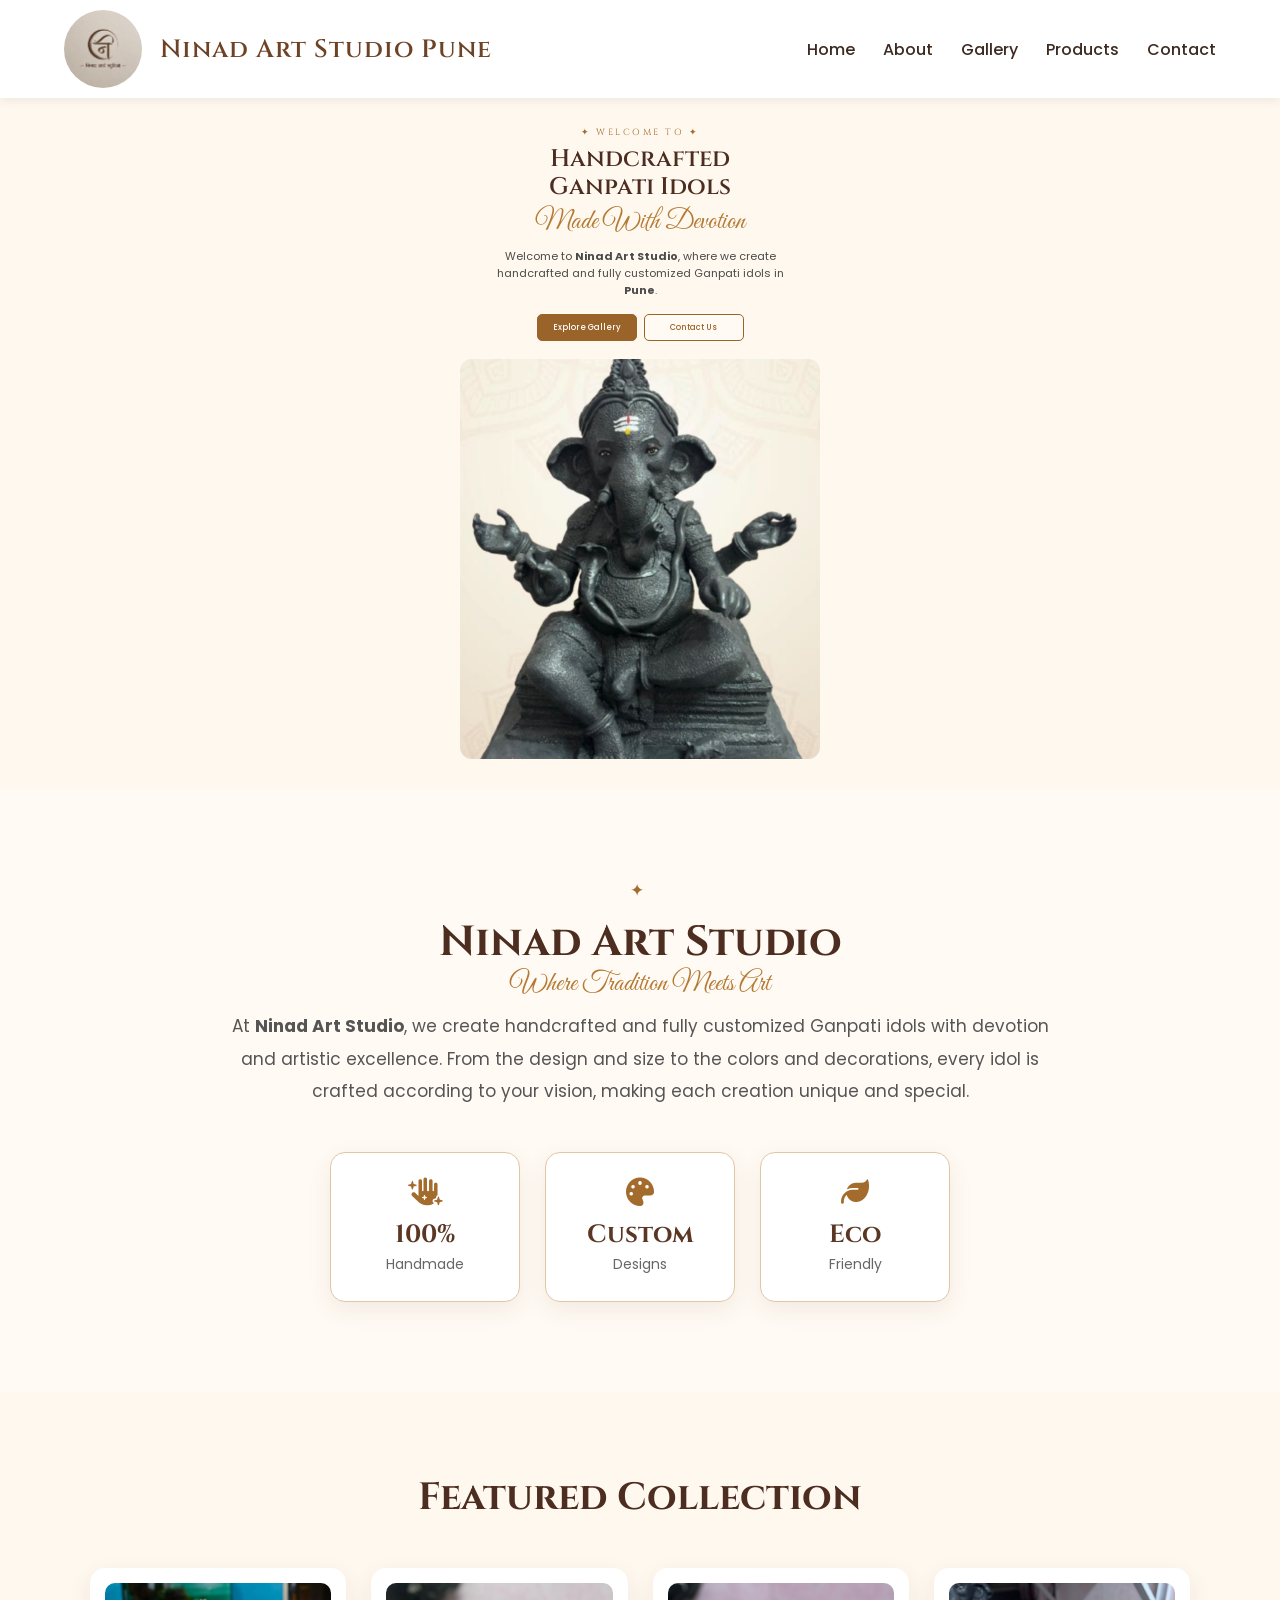
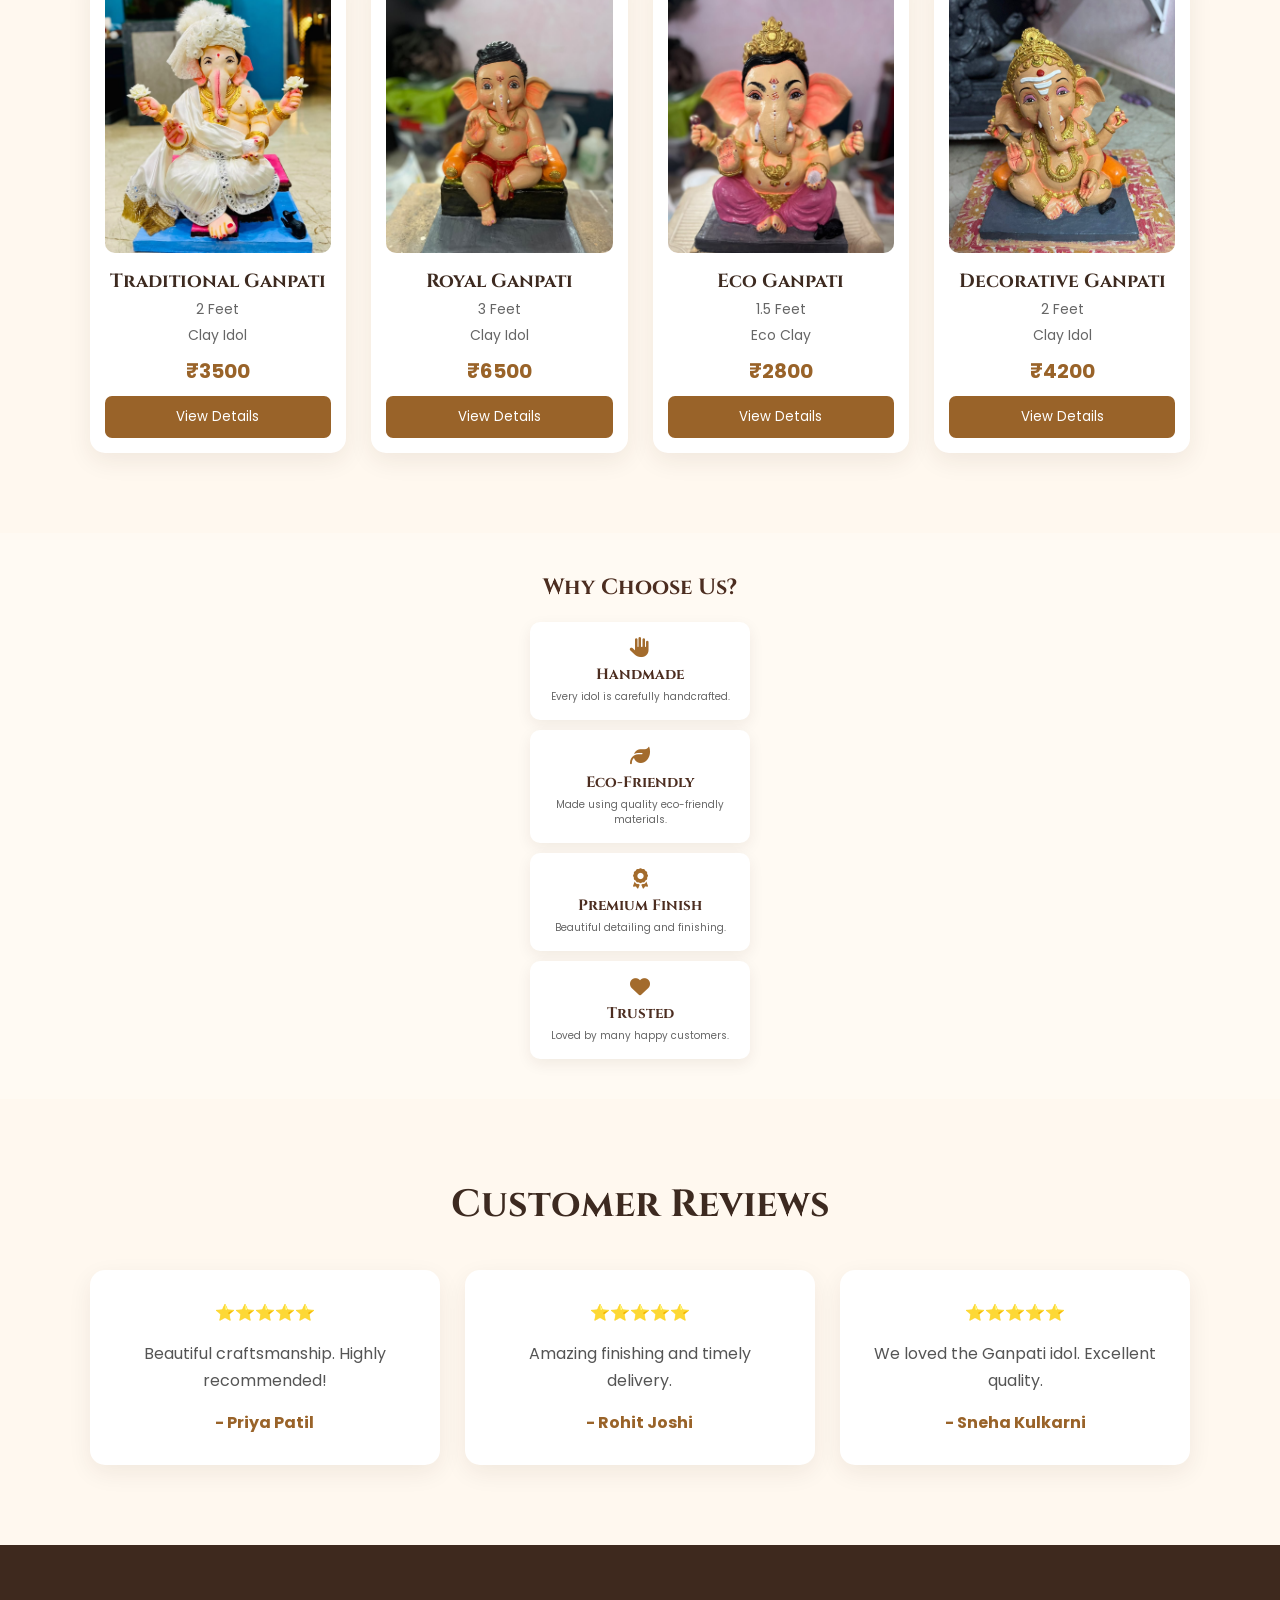
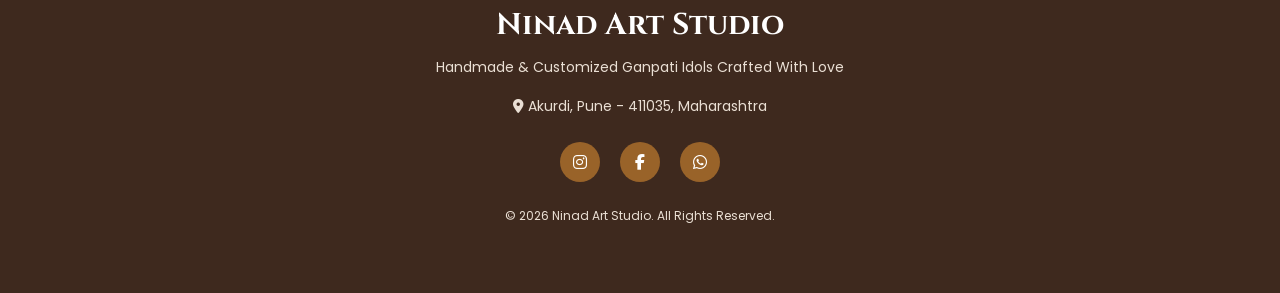
==== commit 47ed7a2d: "update" ====
--- a/index.html
+++ b/index.html
@@ -104,12 +104,12 @@
 <section class="welcome">
 
     <p class="section-tag">
-        ✦ WELCOME TO ✦
+        ✦
     </p>
 
     <h2>Ninad Art Studio</h2>
 
-    <div class="divider"></div>
+    
 
     <h3>Where Tradition Meets Art</h3>
 
--- a/css/style.css
+++ b/css/style.css
@@ -307,18 +307,20 @@
    BELOW BUTTONS
    ========================= */
 
+/* =========================
+   HERO IMAGE
+========================= */
+
 .hero-image {
-    width: 300px;
-    max-width: 200px;
-
-    height: 350px;
+    width: 100%;
+    max-width: 100%;
+
+    height: 400px;
 
     margin: 0 auto;
-
     padding: 0;
 
     display: flex;
-
     justify-content: center;
     align-items: center;
 
@@ -326,12 +328,12 @@
 }
 
 .hero-image img {
-    width: 300px;
-
-    height: 350px;
+    width: 95%;
+    max-width: 360px;
+
+    height: 400px;
 
     object-fit: cover;
-
     object-position: center;
 
     border-radius: 12px;
@@ -363,18 +365,18 @@
     color: #4c2d20;
 }
 
-.divider {
-    width: 70px;
-    height: 2px;
-    background: #b47a35;
-    margin: 18px auto;
-}
 
 .welcome h3 {
-    font-family: 'Cormorant Garamond', serif;
-    font-size: 30px;
-    color: #996329;
-    margin-bottom: 25px;
+    font-family: 'Great Vibes', cursive;
+
+    font-size: 27px;
+    font-weight: 400;
+
+    color: #b47a35;
+
+    line-height: 1;
+
+    margin-bottom: 12px;
 }
 
 .welcome-text {
@@ -824,200 +826,134 @@
        TEXT LEFT + GANPATI RIGHT
        ===================================================== */
 
-    @media (max-width: 600px) {
-
-    /* =========================
-       HERO - MOBILE VERTICAL
-       ========================= */
-
-    .hero {
-        width: 100%;
-        min-height: auto;
-        height: auto;
-
-        padding: 25px 14px 30px;
-
-        display: flex;
-        flex-direction: column;
-
-        align-items: center;
-        justify-content: flex-start;
-
-        text-align: center;
-
-        background: #fff8ef;
-
-        overflow: hidden;
-    }
-
-
-    /* =========================
-       HERO TEXT
-       ========================= */
-
-    .hero-text {
-        width: 100%;
-        max-width: 350px;
-        min-width: 0;
-
-        margin: 0;
-
-        display: flex;
-        flex-direction: column;
-        align-items: center;
-    }
-
-
-    /* WELCOME TO */
-
-    .hero-top {
-        display: block;
-
-        font-family: 'Cinzel', serif;
-
-        font-size: 9px;
-        letter-spacing: 2.5px;
-
-        color: #a36b2c;
-
-        margin-bottom: 8px;
-    }
-
-
-    /* HANDCRAFTED GANPATI IDOLS */
-
-    .hero h1 {
-        font-family: 'Cinzel', serif;
-
-        font-size: 23px;
-        line-height: 1.15;
-        font-weight: 600;
-
-        color: #4c2d20;
-
-        margin-bottom: 7px;
-    }
-
-
-    /* MADE WITH DEVOTION */
-
-    .hero h2 {
-        font-family: 'Great Vibes', cursive;
-
-        font-size: 27px;
-        line-height: 1;
-        font-weight: 400;
-
-        color: #b47a35;
-
-        margin-bottom: 12px;
-    }
-
-
-    /* PARAGRAPH */
-
-    .hero-text > p {
-        width: 100%;
-        max-width: 290px;
-
-        font-size: 11px;
-        line-height: 1.55;
-
-        color: #4b4b4b;
-
-        margin-bottom: 14px;
-    }
-
-
-    /* =========================
-       BUTTONS - HORIZONTAL
-       ========================= */
-
-    .hero-buttons {
-        width: 100%;
-
-        display: flex;
-        flex-direction: row;
-
-        justify-content: center;
-        align-items: center;
-
-        gap: 7px;
-
-        margin-bottom: 20px;
-    }
-
-    .btn,
-    .btn-outline {
-        width: 100px;
-        min-width: 100px;
-
-        height: 28px;
-        min-height: 28px;
-
-        padding: 4px 5px;
-
-        border-radius: 5px;
-
-        display: flex;
-        justify-content: center;
-        align-items: center;
-
-        font-size: 8px;
-        font-weight: 500;
-
-        line-height: 1;
-    }
-
-
-    /* FILLED BUTTON */
-
-    .btn {
-        color: #ffffff;
-
-        background: #996329;
-
-        border: 1px solid #996329;
-    }
-
-
-    /* OUTLINE BUTTON */
-
-    .btn-outline {
-        color: #996329;
-
-        background: #fffaf3;
-
-        border: 1px solid #996329;
-    }
-
-
-    /* =========================
-       GANPATI IMAGE
-       BELOW TEXT + BUTTONS
-       ========================= */
-
-    /* =========================
-   LARGER GANPATI HERO IMAGE
-   ========================= */
-
-.hero-image {
-    width: 170px;
-    height: 240px;
-    margin: 0 auto;
-}
-
-.hero-image img {
-    width: 170px;
-    height: 240px;
-    object-fit: cover;
-    object-position: center;
-    border-radius: 14px;
-    display: block;
-}
-}
-
-
+    /* =========================================
+   MOBILE HERO
+   ========================================= */
+
+/* =========================
+   HERO - MOBILE
+========================= */
+
+/* =========================
+   HERO - MOBILE
+========================= */
+
+.hero{
+    width:100%;
+    padding:20px 16px 30px;
+    background:#fff8ef;
+
+    display:flex;
+    flex-direction:column;
+    align-items:center;
+    justify-content:center;
+
+    text-align:center;
+}
+
+/* HERO TEXT */
+
+.hero-text{
+    width:100%;
+    max-width:360px;
+    margin:0 auto;
+    text-align:center;
+}
+
+.hero-top{
+    display:block;
+    font-family:'Cinzel',serif;
+    font-size:12px;
+    letter-spacing:3px;
+    color:#a36b2c;
+    margin-bottom:10px;
+}
+
+.hero h1{
+    font-family:'Cinzel',serif;
+    font-size:32px;
+    line-height:1.15;
+    color:#4c2d20;
+    margin-bottom:8px;
+}
+
+.hero h2{
+    font-family:'Great Vibes',cursive;
+    font-size:28px;
+    color:#b47a35;
+    line-height:1;
+    margin-bottom:18px;
+}
+
+.hero-text p{
+    font-size:16px;
+    line-height:1.7;
+    color:#555;
+    margin-bottom:24px;
+}
+
+/* BUTTONS */
+
+.hero-buttons{
+    display:flex;
+    justify-content:center;
+    align-items:center;
+    gap:14px;
+    margin-bottom:28px;
+}
+
+.btn,
+.btn-outline{
+
+    width:155px;
+    height:48px;
+
+    border-radius:8px;
+
+    display:flex;
+    justify-content:center;
+    align-items:center;
+
+    font-size:15px;
+    font-weight:500;
+}
+
+.btn{
+    background:#996329;
+    color:#fff;
+    border:2px solid #996329;
+}
+
+.btn-outline{
+    background:#fff8ef;
+    color:#996329;
+    border:2px solid #996329;
+}
+
+/* HERO IMAGE */
+
+/* HERO IMAGE */
+
+.hero-image{
+    width:100%;
+    display:flex;
+    justify-content:center;
+    align-items:center;
+    margin:0;
+    padding:0;
+}
+
+.hero-image img{
+    width:320px;          /* Increased width */
+    max-width:100%;       /* Prevent overflow */
+    height:400px;         /* Keep same height */
+
+    object-fit:cover;
+    object-position:center;
+
+    border-radius:16px;
+    display:block;
+}
     /* =====================================================
        WELCOME SECTION
        ===================================================== */
@@ -1039,24 +975,24 @@
     }
 
     .welcome h2 {
-        font-size: 20px;
+        font-size: 30px;
 
         line-height: 1.2;
     }
 
-    .divider {
-        width: 42px;
-        height: 2px;
-
-        margin: 10px auto;
-    }
+    
 
     .welcome h3 {
-        font-size: 15px;
-
-        line-height: 1.25;
-
-        margin-bottom: 13px;
+       font-family: 'Great Vibes', cursive;
+
+    font-size: 25px;
+    font-weight: 400;
+
+    color: #b47a35;
+
+    line-height: 1.7;
+
+    margin-bottom: 12px;
     }
 
     .welcome-text {
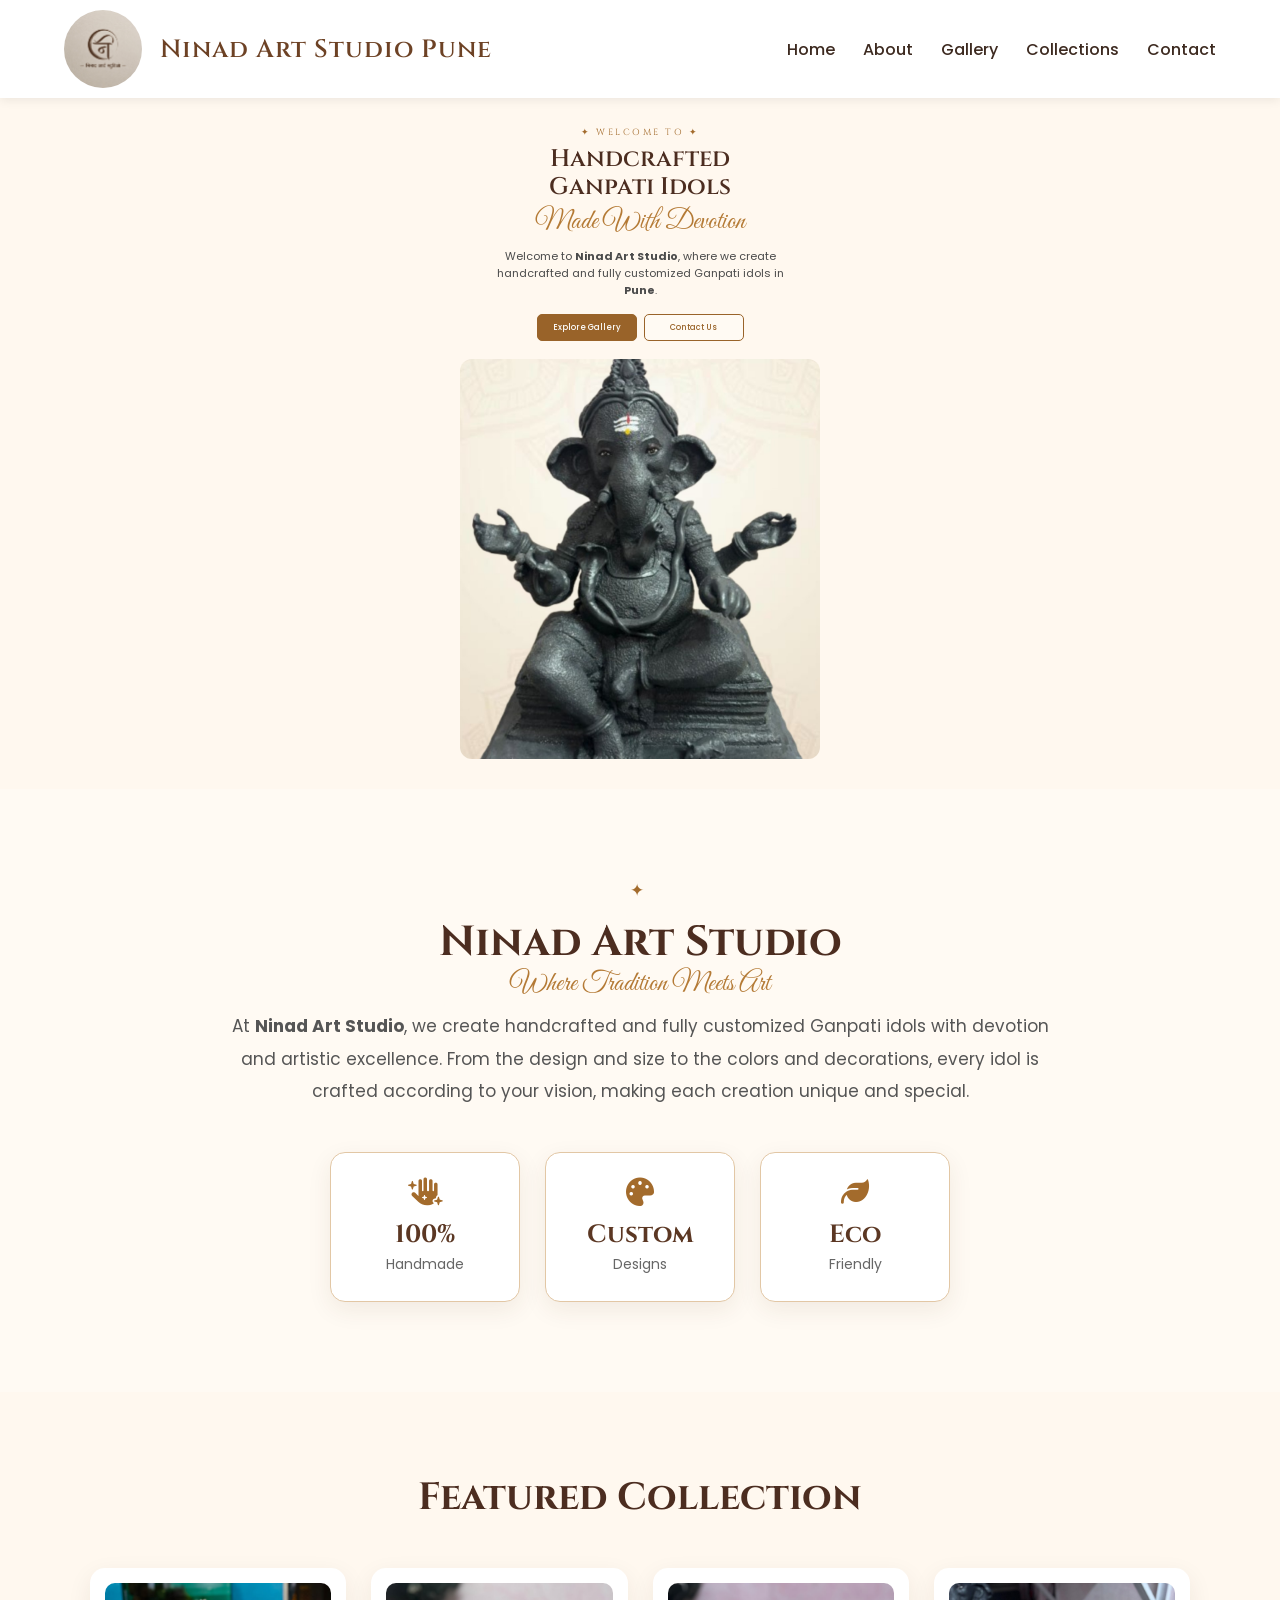
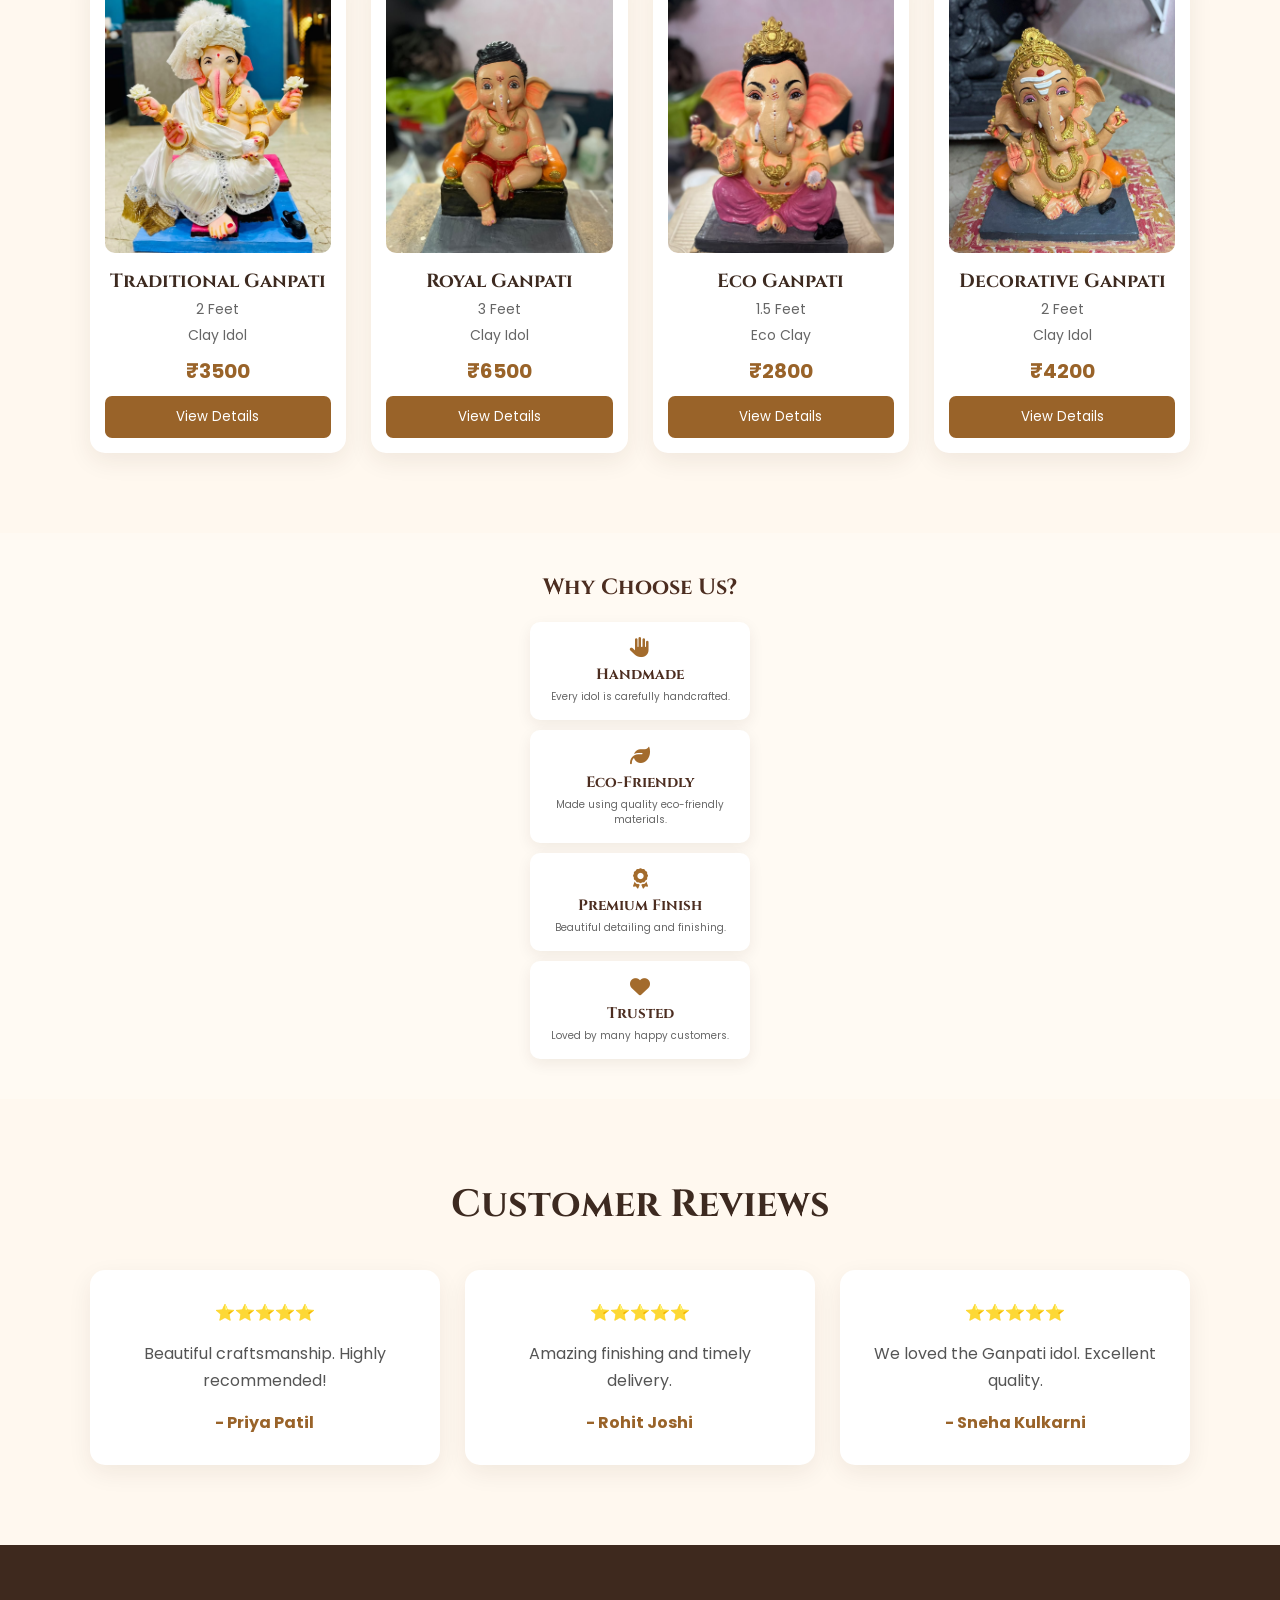
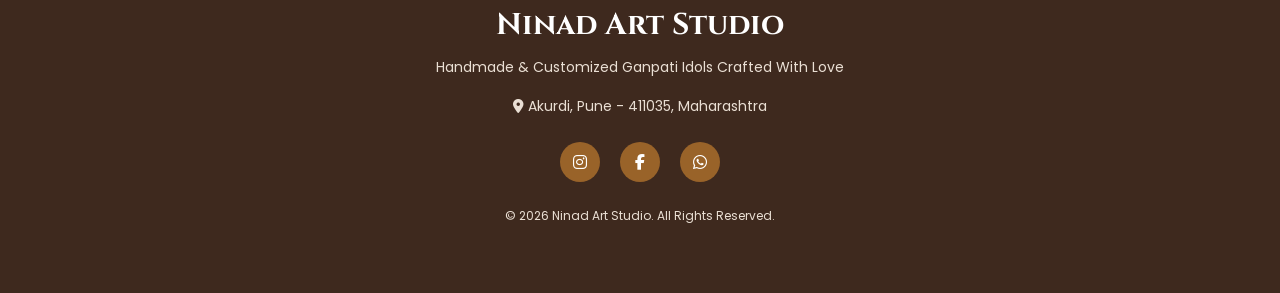
==== commit a0bd2c6b: "update" ====
--- a/index.html
+++ b/index.html
@@ -36,7 +36,7 @@
         <li><a href="index.html">Home</a></li>
         <li><a href="about.html">About</a></li>
         <li><a href="gallery.html">Gallery</a></li>
-        <li><a href="collections.html">Products</a></li>
+       <li><a href="collections.html">Collections</a></li>
         <li><a href="contact.html">Contact</a></li>
     </ul>
 
--- a/css/style.css
+++ b/css/style.css
@@ -723,7 +723,7 @@
     .logo h2 {
         font-family: 'Cinzel', serif;
 
-        font-size: 12px;
+        font-size: 15px;
         line-height: 1.2;
         letter-spacing: 0.2px;
 
@@ -802,19 +802,22 @@
         list-style: none;
     }
 
-    .nav-links a {
-        display: block;
-
-        width: 100%;
-
-        padding: 11px 14px;
-
-        font-size: 12px;
-        line-height: 1.2;
-
-        color: #3d2a20;
-    }
-
+   .nav-links a{
+    display:block;
+    width:100%;
+
+    padding:10px 12px;
+
+    font-size:12px;
+    font-family:'Poppins', sans-serif;
+    font-weight:500;
+
+    color:#3d2a20;
+
+    text-decoration:none;   /* Remove underline */
+
+    transition:0.3s;
+}
     .nav-links a:hover {
         background: #fff8ef;
         color: #996329;
@@ -1336,7 +1339,7 @@
     }
 
     .logo h2 {
-        font-size: 10px;
+        font-size: 15px;
     }
 
     .menu-toggle {
